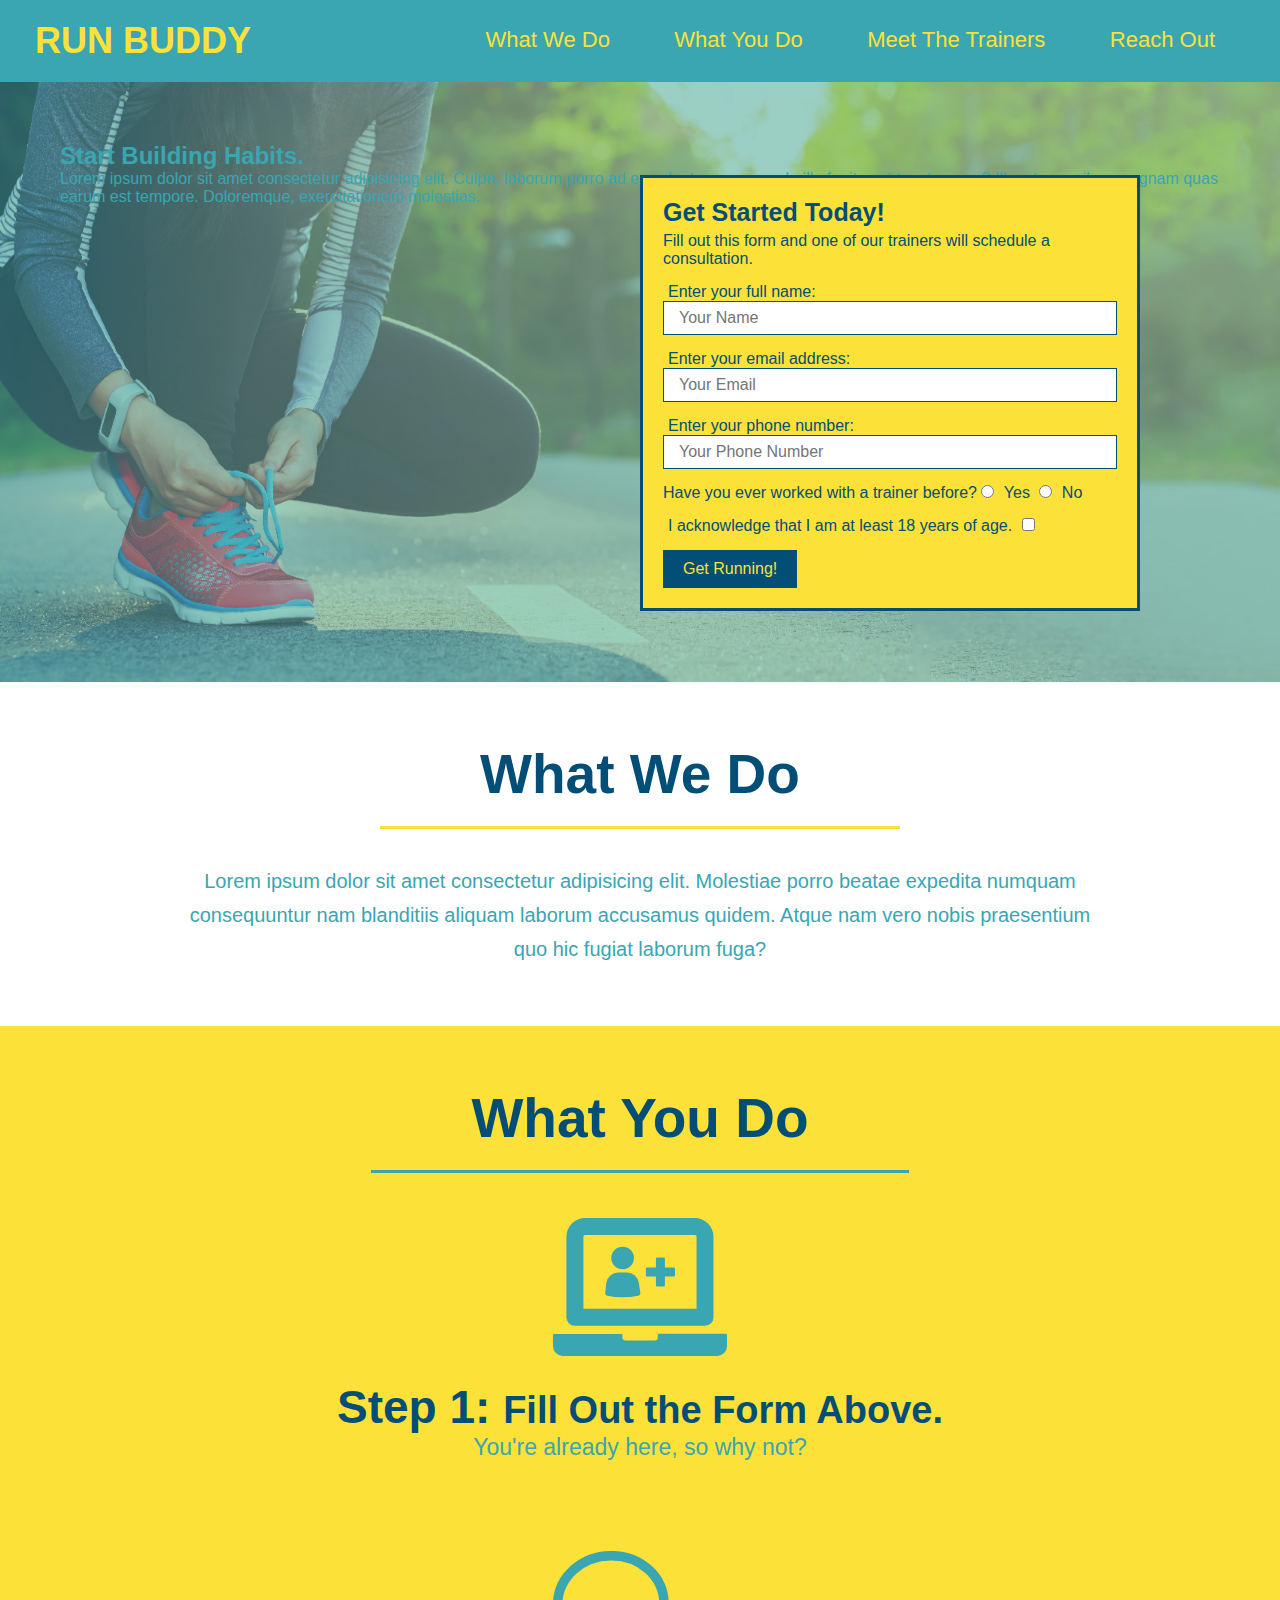
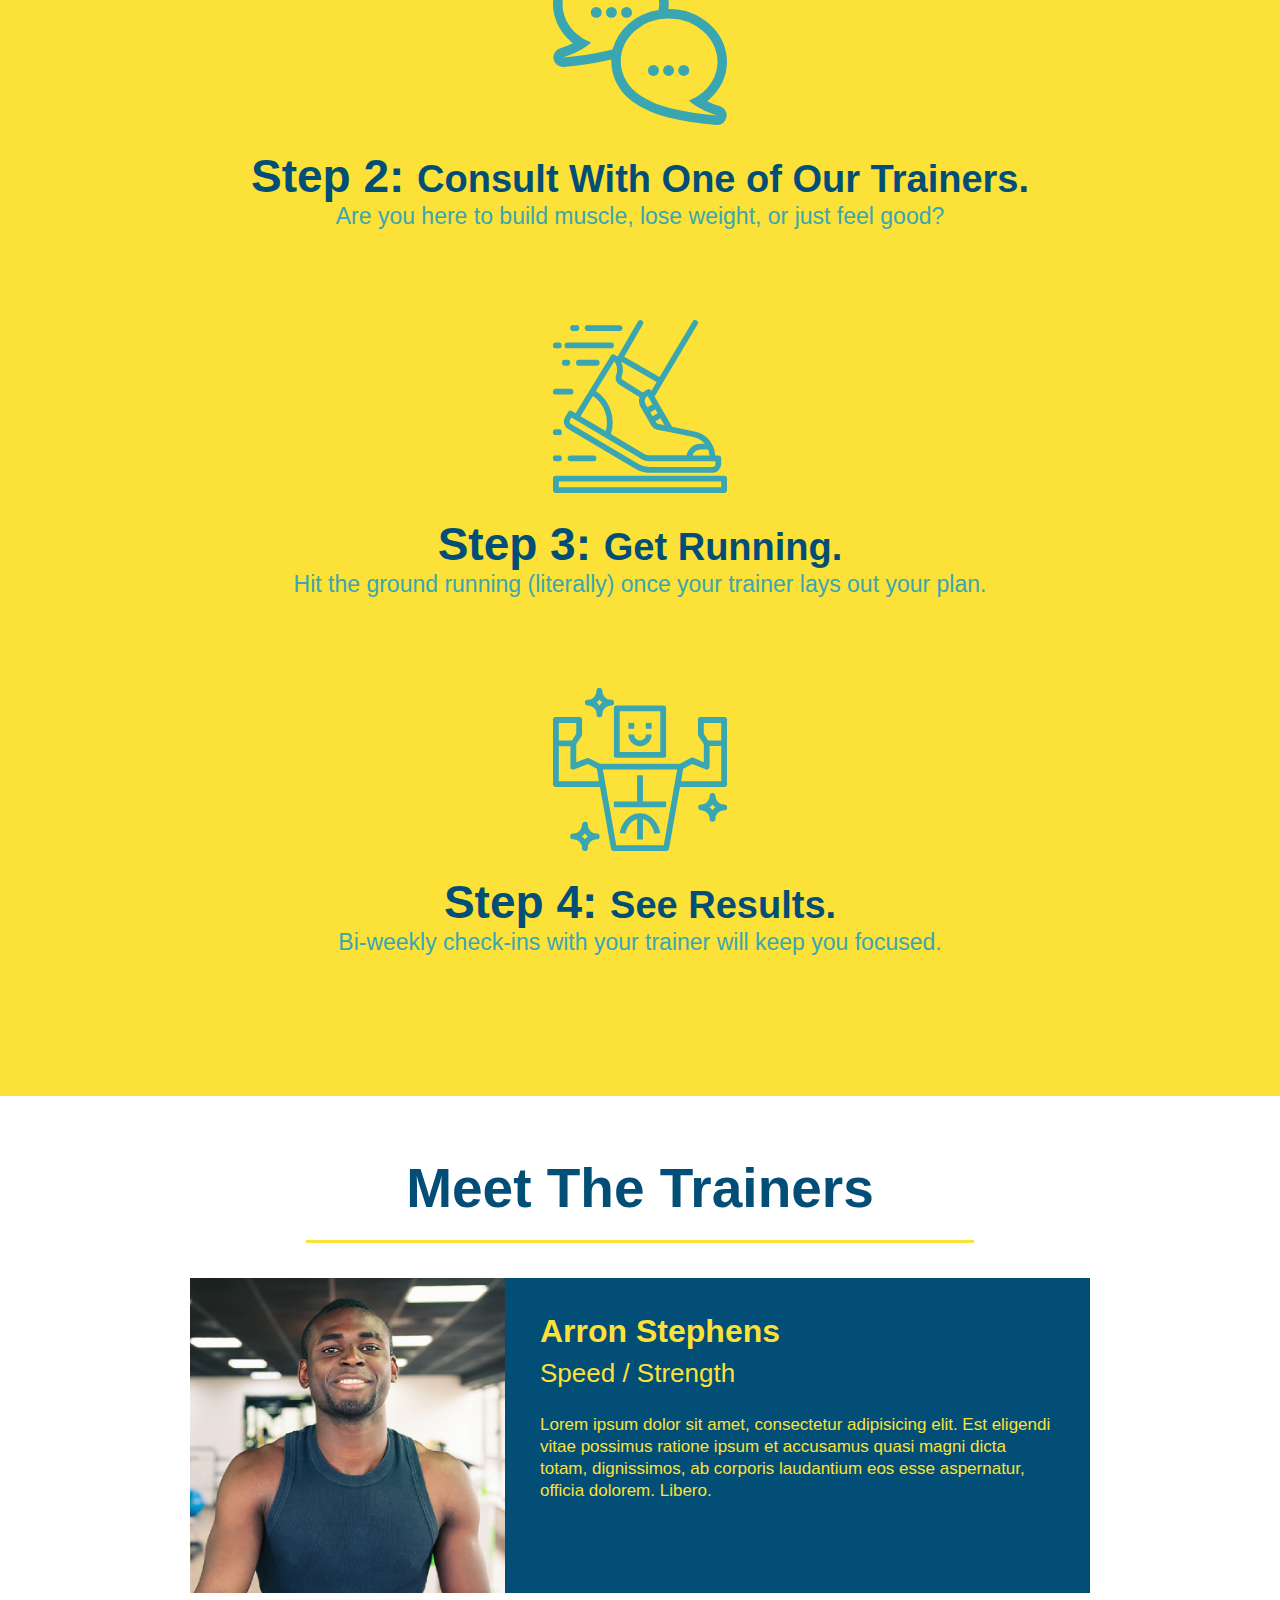
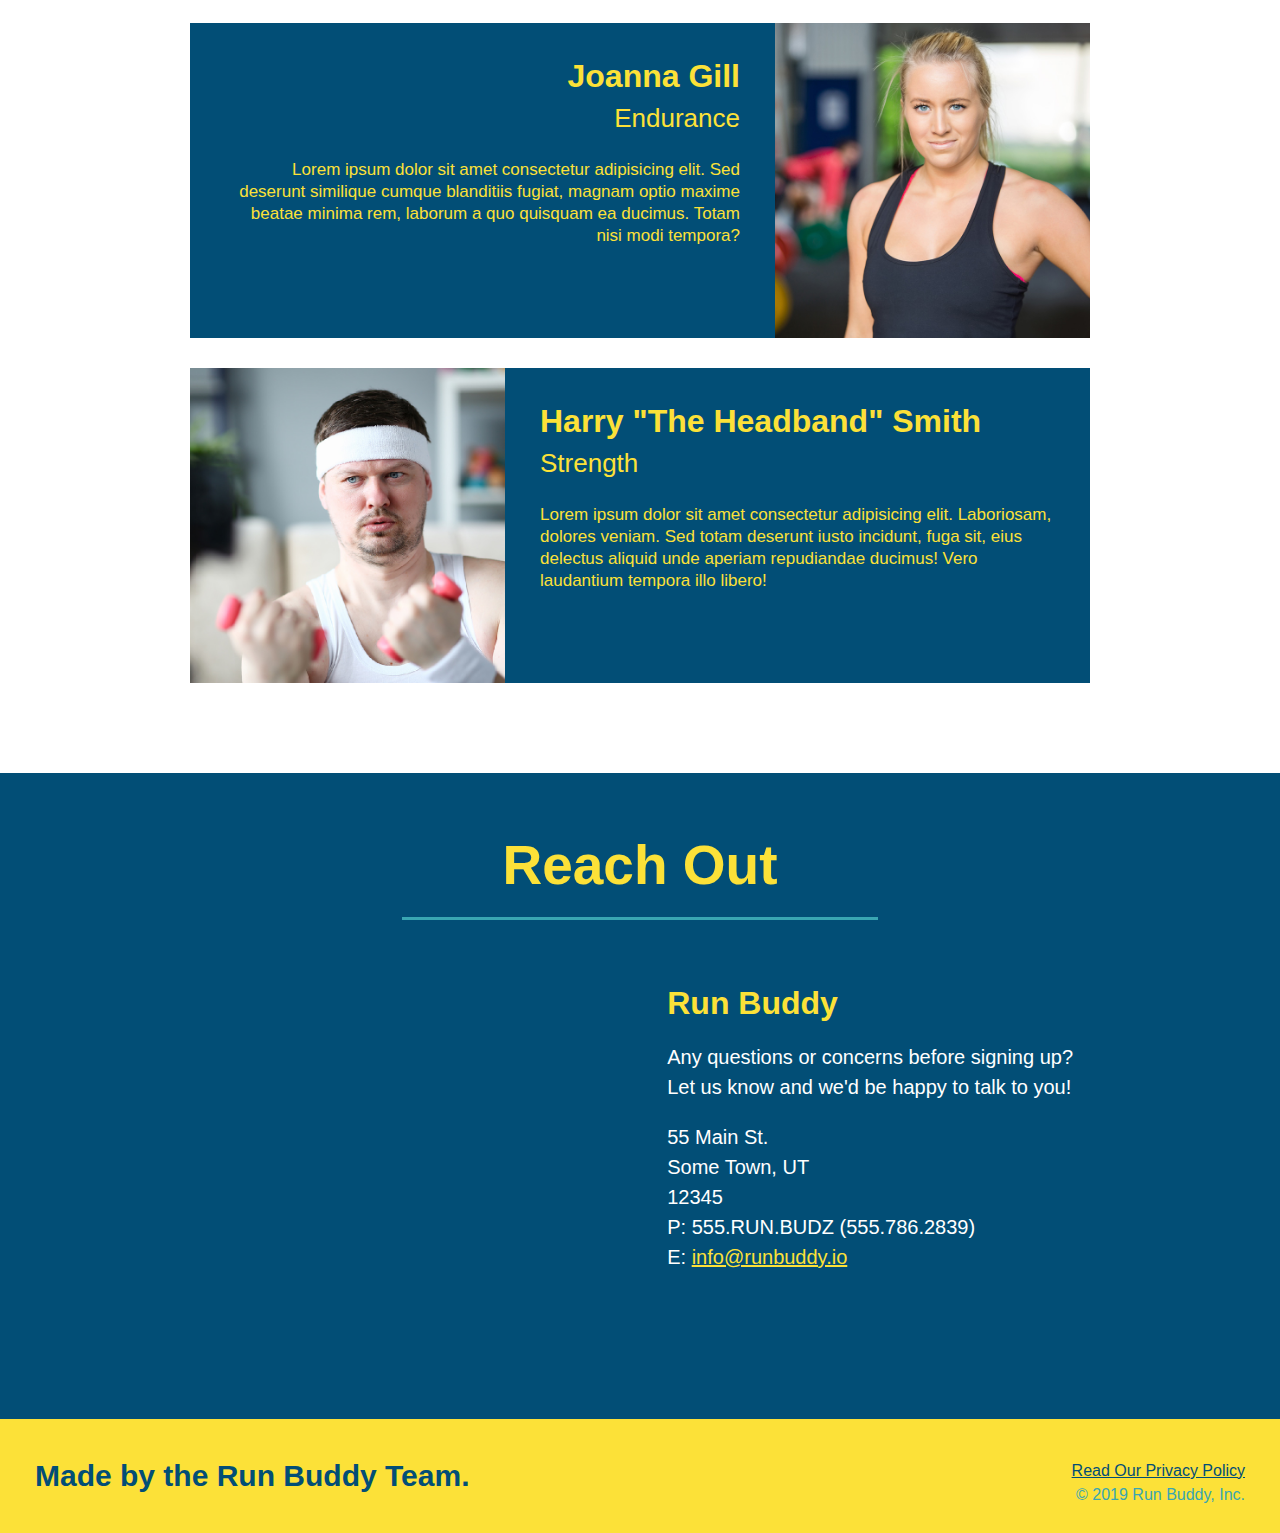
==== index.html @ afccf4e4 "add content to hero, replace image" ====
<!DOCTYPE HTML>
<html lang="en">
    <head>
        <link rel="stylesheet" href="./assets/css/style.css" />
        <meta charset="UTF-8" />
        <title>Run Buddy</title>
    </head>
    <body>
        <!-- navigation -->
        <header>
            <h1>
                <a href="./index.html">RUN BUDDY</a>
            </h1>
            <nav>
                <!-- unordered list element -->
                <ul>
                    <!-- list item element -->
                    <li>
                        <!-- anchor element -->
                        <a href="#what-we-do">What We Do</a>
                    </li>
                    <li>
                        <a href="#what-you-do">What You Do</a>
                    </li>
                    <li>
                        <a href="#meet-the-trainers">Meet The Trainers</a>
                    </li>
                    <li>
                        <a href="#reach-out">Reach Out</a>
                    </li>
                </ul>
            </nav>
        </header>
       
        <!-- hero/jumbotron -->
        <section class="hero">
            <div class="hero-cta">
                <h2>Start Building Habits.</h2>
                <p>
                    Lorem ipsum dolor sit amet consectetur adipisicing elit. Culpa, laborum porro ad ex voluptas assumenda illo fugit sunt tenetur eum? Illum temporibus magnam quas earum est tempore. Doloremque, exercitationem molestias.
                </p>
            </div>
            <div class="hero-form">
                <h3>Get Started Today!</h3>
                <p>Fill out this form and one of our trainers will schedule a consultation.</p>
                <!-- form element -->
                <form>
                    <label for="name">Enter your full name:</label>
                    <input type="text" placeholder="Your Name" name="name" id="name" class="form-input" />
                    <label for="email">Enter your email address:</label>
                    <input type="email" placeholder="Your Email" name="email" id="email" class="form-input" />
                    <label for="phone number">Enter your phone number:</label>
                    <input type="tel" placeholder="Your Phone Number" name="phone number" id="phone number" class="form-input" />
                    <p>
                        Have you ever worked with a trainer before?
                        <input type="radio" name="trainer confirm" id="trainer-yes" />
                        <label for="trainer-yes">Yes</label>
                        <input type="radio" name="trainer confirm" id="trainer-no" />
                        <label for="trainer-no">No</label>
                    </p>
                    <p>
                        <label for="age">I acknowledge that I am at least 18 years of age.</label>
                        <input type="checkbox" name="age" id="age" />
                    </p>
                    <button type="submit">
                        Get Running!
                    </button>
                </form>
            </div>
        </section>
        <!-- end hero -->

        <!-- "what we do" section -->
        <section id="what-we-do" class="intro">
            <h2 class="section-title primary-border">What We Do</h2>
            <p>
                Lorem ipsum dolor sit amet consectetur adipisicing elit. Molestiae porro beatae expedita numquam consequuntur nam blanditiis aliquam laborum accusamus quidem. Atque nam vero nobis praesentium quo hic fugiat laborum fuga?
            </p>
        </section>

        <!-- "what you do" section -->
        <section id="what-you-do" class="steps">
            <h2 class="section-title secondary-border">What You Do</h2>

            <div>
                <img src="./assets/images/step-1.svg" alt="" />
                <h3>Step 1: <span>Fill Out the Form Above.</span></h3>
                <p>You're already here, so why not?</p>
            </div>

            <div>
                <img src="./assets/images/step-2.svg" alt="" />
                <h3>Step 2: <span>Consult With One of Our Trainers.</span></h3>
                <p>Are you here to build muscle, lose weight, or just feel good?</p>
            </div>

            <div>
                <img src="./assets/images/step-3.svg" alt="" />
                <h3>Step 3: <span>Get Running.</span></h3>
                <p>Hit the ground running (literally) once your trainer lays out your plan.</p>
            </div>

            <div>
                <img src="./assets/images/step-4.svg" alt="" />
                <h3>Step 4: <span>See Results.</span></h3>
                <p>Bi-weekly check-ins with your trainer will keep you focused.</p>
            </div>
        </section>

        <!-- "meet the trainers" section-->
        <section id="meet-the-trainers" class="trainers">
            <h2 class="section-title primary-border">Meet The Trainers</h2>
            <article class="trainer">
                <img src="./assets/images/trainer-1.jpg" alt="Arron Stephens in his work out clothes, ready to pump iron." />
                <div class="trainer-bio text-left">
                    <h3>Arron Stephens</h3>
                    <h4>Speed / Strength</h4>
                    <p>
                        Lorem ipsum dolor sit amet, consectetur adipisicing elit. Est eligendi vitae possimus ratione ipsum et accusamus quasi magni dicta totam, dignissimos, ab corporis laudantium eos esse aspernatur, officia dolorem. Libero.
                    </p>
                </div>
            </article>
            <article class="trainer">
                <div class="trainer-bio text-right">
                    <h3>Joanna Gill</h3>
                    <h4>Endurance</h4>
                    <p>
                        Lorem ipsum dolor sit amet consectetur adipisicing elit. Sed deserunt similique cumque blanditiis fugiat, magnam optio maxime beatae minima rem, laborum a quo quisquam ea ducimus. Totam nisi modi tempora?
                    </p>
                </div>
                <img src="./assets/images/trainer-2.jpg" alt="Joanna Gill cooling off after a workout." />
            </article>
            <article class="trainer">
                <img src="./assets/images/trainer-3.jpg" alt="Harry Smith wearing a headband and lifting comically small pink weights." />
                <div class="trainer-bio text-left">
                    <h3>Harry "The Headband" Smith</h3>
                    <h4>Strength</h4>
                    <p>
                        Lorem ipsum dolor sit amet consectetur adipisicing elit. Laboriosam, dolores veniam. Sed totam deserunt iusto incidunt, fuga sit, eius delectus aliquid unde aperiam repudiandae ducimus! Vero laudantium tempora illo libero!
                    </p>
                </div>
            </article>
        </section>

        <!-- "reach out" section -->
        <section id="reach-out" class="contact">
            <h2 class="section-title secondary-border blue-background">Reach Out</h2>
            <div class="contact-info">
                <iframe src="https://www.google.com/maps/embed?pb=!1m18!1m12!1m3!1d8605.516464919141!2d-112.01051466204841!3d40.30884809634115!2m3!1f0!2f0!3f0!3m2!1i1024!2i768!4f13.1!3m3!1m2!1s0x874d7b5591de6d5f%3A0x8580b5461ee45c05!2sArctic%20Circle!5e0!3m2!1sen!2sus!4v1642384593233!5m2!1sen!2sus"
                width="400" 
                height="400" 
                style="border:0;" 
                allowfullscreen="" 
                loading="lazy">
                </iframe>
                <div>
                    <h3>Run Buddy</h3>
                    <p>
                        Any questions or concerns before signing up?
                        <br />
                        Let us know and we'd be happy to talk to you!
                    </p>
                    <address>
                        55 Main St. <br/>
                        Some Town, UT <br/>
                        12345 <br />
                        P: 555.RUN.BUDZ (555.786.2839)<br/>
                        E: <a href="mailto:info@runbuddy.io">info@runbuddy.io</a>
                    </address>
                </div>
            </div>
        </section>

        <!-- footer -->
        <footer>
            <h2>Made by the Run Buddy Team.</h2>
            <div>
                <a href="./privacy-policy.html">Read Our Privacy Policy</a><br />
                &copy; 2019 Run Buddy, Inc.
            </div>
        </footer>
    </body>
</html>
---- assets/css/style.css ----
* {
    margin: 0;
    padding: 0;
    box-sizing: border-box;
}

body {
    color: #39a6b2;
    font-family: Helvetica, Arial, sans-serif;
}

/* header style */
header {
    padding: 20px 35px;
    background-color: #39a6b2;
}

header h1 {
    font-weight: bold;
    font-size: 36px;
    color: #fce138;
    margin: 0;
    display: inline;
}

header a {
    text-decoration: none;
    color: #fce138;
}

header nav {
    float: right;
    margin: 7px 0;
}

header nav ul li {
    display: inline;
}

header nav ul li a {
    margin: 0 30px;
    font-weight: lighter;
    font-size: 22px;
}

footer {
    background-color: #fce138;
    width: 100%;
    padding: 40px 35px;
}

footer h2 {
    display: inline;
    color: #024e76;
    font-size: 30px;
    margin: 0px;
}

footer div {
    float: right;
    line-height: 1.5;
    text-align: right;
}

footer a {
    color: #024e76;
}

section {
    padding: 60px;
}

/* hero style start*/
.hero {
    background-image: url("../images/hero-bg.jpg");
    height: 600px;
    background-size: cover;
    background-position: center;
}

.hero-form {
    color: #024e76;
    background-color: #fce138;
    padding: 20px;
    width: 500px;
    border: solid 3px #024e76;
    position: absolute;
    top: 175px;
    right: 140px;
}

.hero-form h3 {
    font-size: 25px;
    margin: 0;
}

.hero-form p {
    margin: 5px 0 15px 0;
}

.form-input {
    border: 1px solid #024e76;
    display: block;
    padding: 7px 15px;
    font-size: 16px;
    color: #024e76;
    width: 100%;
    margin-bottom: 15px;
}

.hero-form label {
    margin: 0 5px;
}

.hero-form button {
    color: #fce138;
    background-color: #024e76;
    border: none;
    padding: 10px 20px;
    font-size: 16px;
}
/* hero style end */

.intro {
    text-align: center;
}

.intro p {
    line-height: 1.7;
    color: #39a6b2;
    width: 80%;
    font-size: 20px;
    margin: 0 auto;
}

.steps {
    text-align: center;
    background-color: #fce138;
}

.section-title {
    font-size: 55px;
    color: #024e76;
    margin-bottom: 35px;
    padding: 0 100px 20px 100px;
    display: inline-block;
    border-bottom: 3px solid;
}

.primary-border {
    border-color: #fce138;
}

.secondary-border {
    border-color: #39a6b2;
}

.steps div {
    margin-bottom: 80px;
}

.steps img {
    width: 15%;
    margin: 10px 0;
}

.steps h3 {
    color: #024e76;
    font-size: 46px;
    margin-top: 10px;
}

.steps p {
    color: #39a6b2;
    font-size: 23px;
}

.steps span {
    font-size: 38px;
}

.trainers {
    text-align: center;
}

.trainer {
    width: 900px;
    margin: 0 auto 30px auto;
    background-color: #024e76;
    color: #fce138;
    overflow: auto;
}

.trainer img {
    width: 35%;
    float: left;
}

.trainer-bio {
    padding: 35px;
    float: left;
    width: 65%;
}

.text-left {
    text-align: left;
}

.text-right {
    text-align: right;
}

.trainer-bio h3 {
    font-size: 32px;
    margin-bottom: 8px;
}

.trainer-bio h4 {
    font-weight: lighter;
    font-size: 26px;
    margin-bottom: 25px;
}

.trainer-bio p {
    font-size: 17px;
    line-height: 1.3;
}

.contact {
    text-align: center;
    background-color: #024e76;
}

.blue-background {
    color: #fce138;
}

.contact-info iframe {
    height: 400px;
    width: 400px;
}

.contact-info div {
    width: 410px;
    display: inline-block;
    vertical-align: top;
    text-align: left;
    margin: 30px 0 0 60px;
    color: white;
}

.contact-info h3 {
    color: #fce138;
    font-size: 32px;
}

.contact-info p, .contact-info address {
    margin: 20px 0;
    line-height: 1.5;
    font-size: 20px;
    font-style: normal;
}

.contact-info a {
    color: #fce138;
}
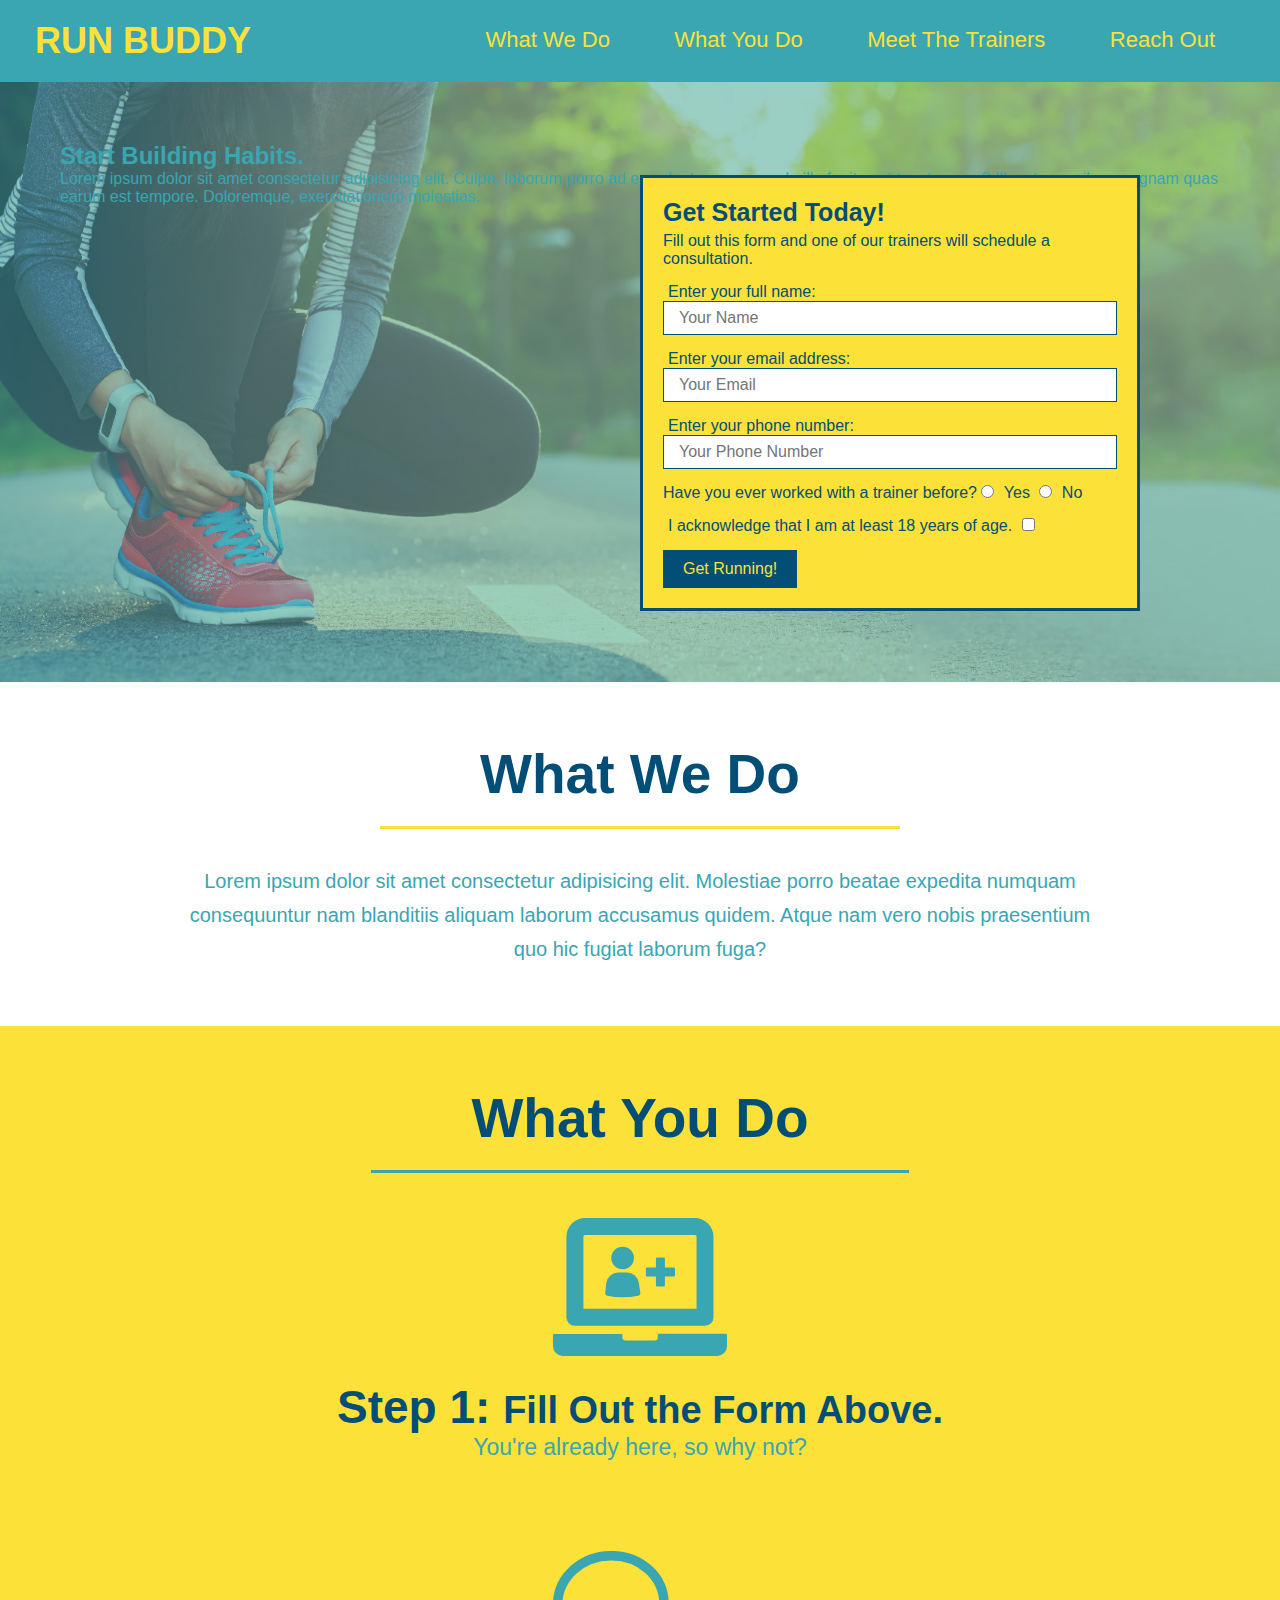
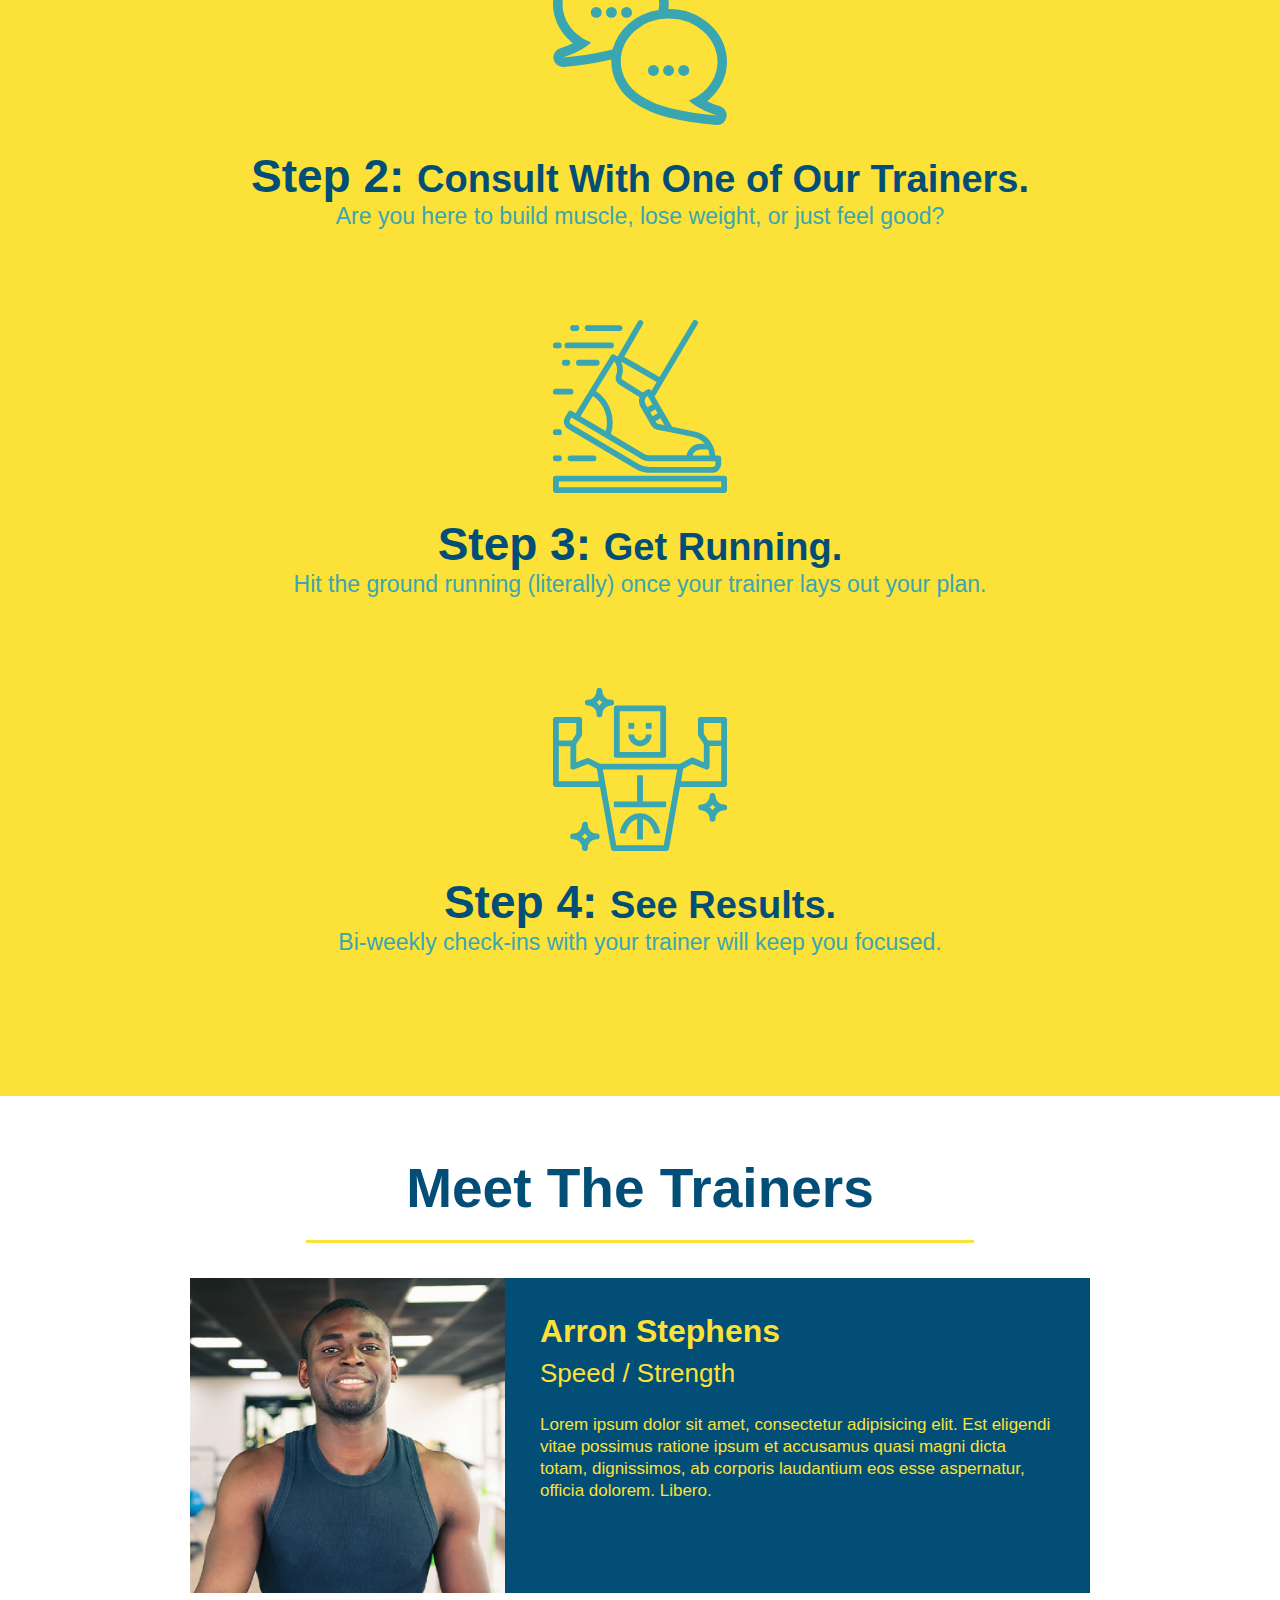
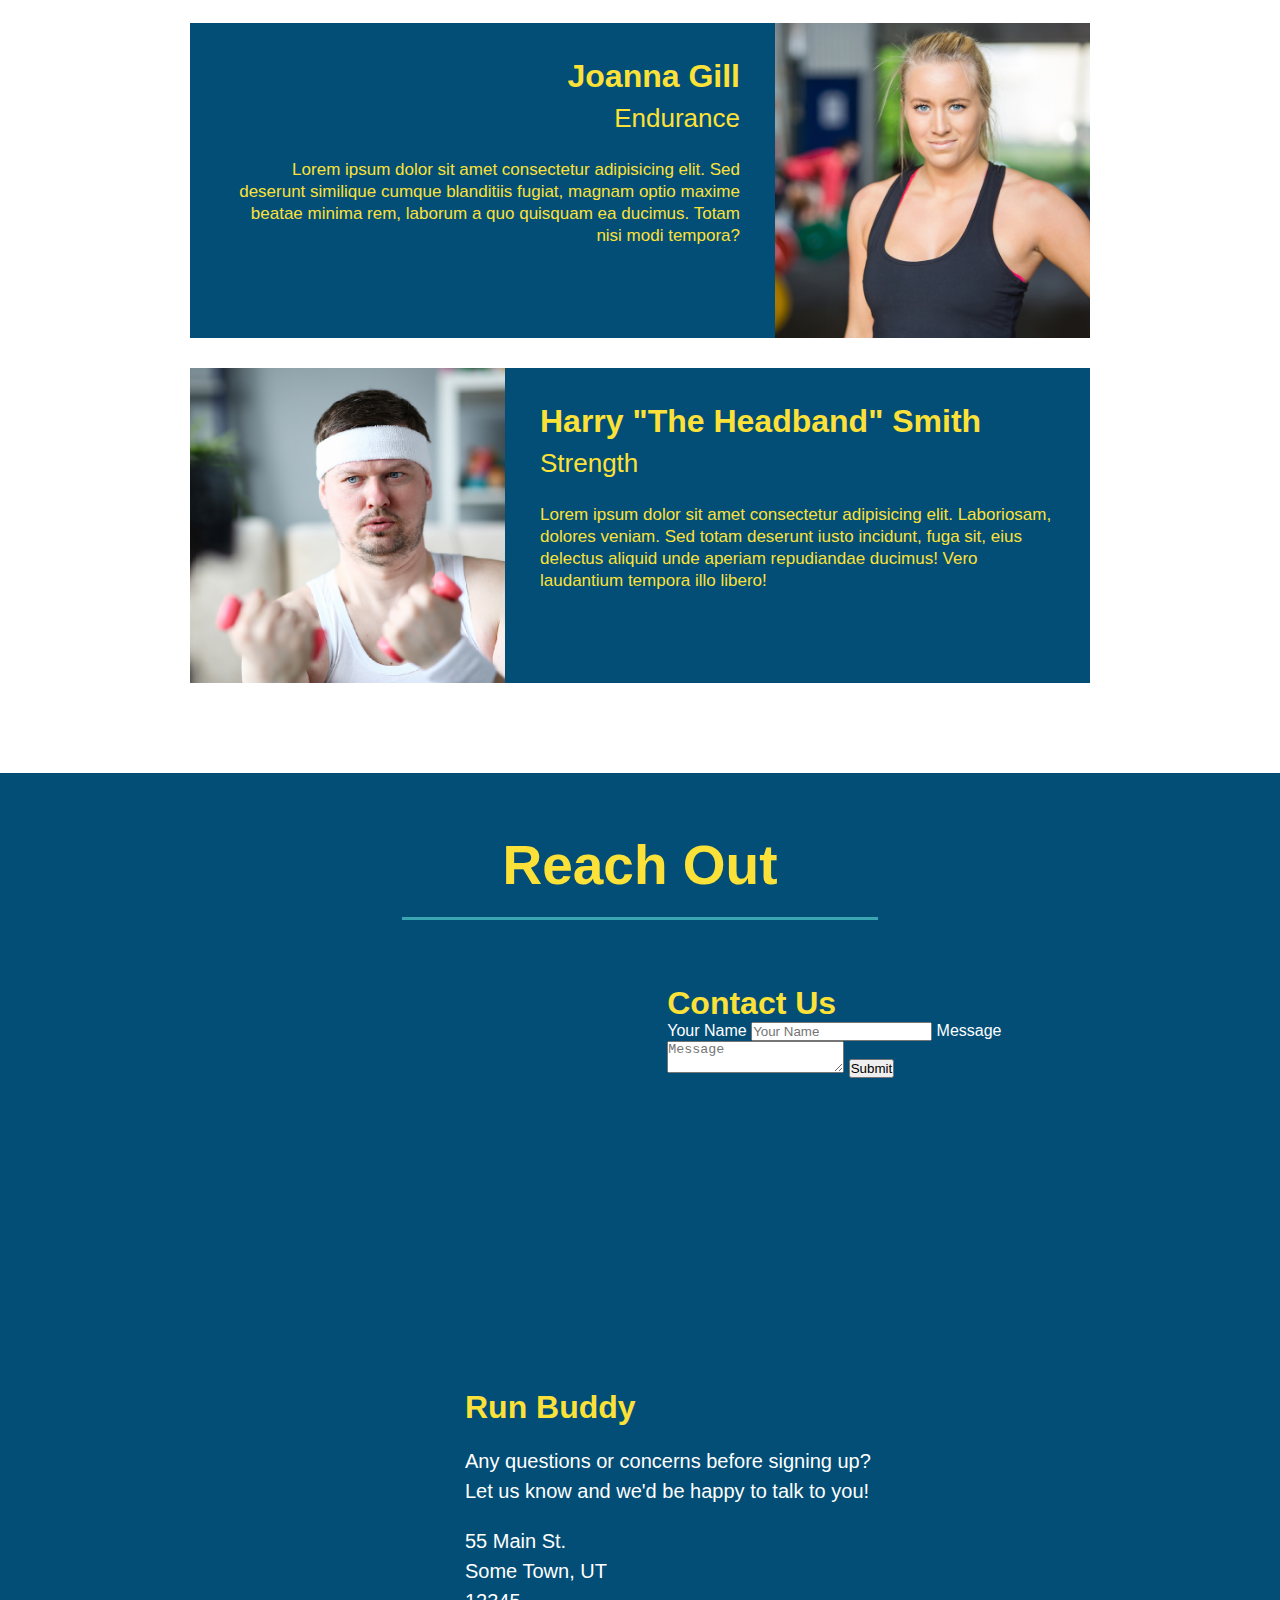
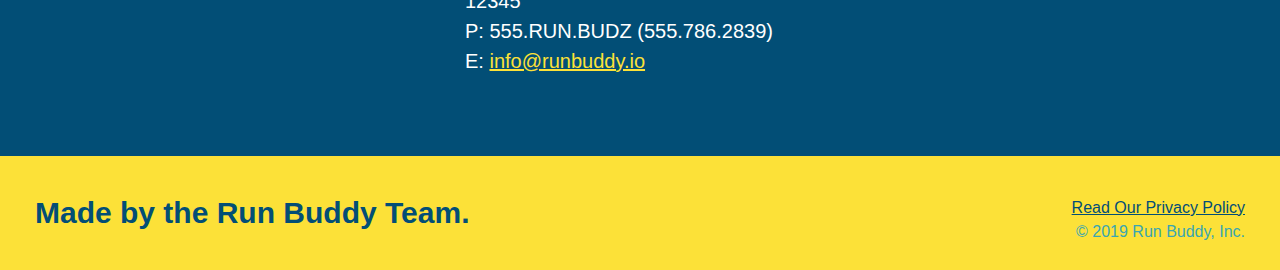
==== commit ed0e7fcb: "add contact form" ====
--- a/index.html
+++ b/index.html
@@ -153,6 +153,18 @@
                 allowfullscreen="" 
                 loading="lazy">
                 </iframe>
+                <div class="contact-form">
+                    <h3>Contact Us</h3>
+                    <form>
+                        <label for="contact-name">Your Name</label>
+                        <input type="text" id="contact-name" placeholder="Your Name" />
+    
+                        <label for="contact-message">Message</label>
+                        <textarea id="contact-message" placeholder="Message"></textarea>
+    
+                        <button type="submit">Submit</button>
+                    </form>
+                </div>
                 <div>
                     <h3>Run Buddy</h3>
                     <p>
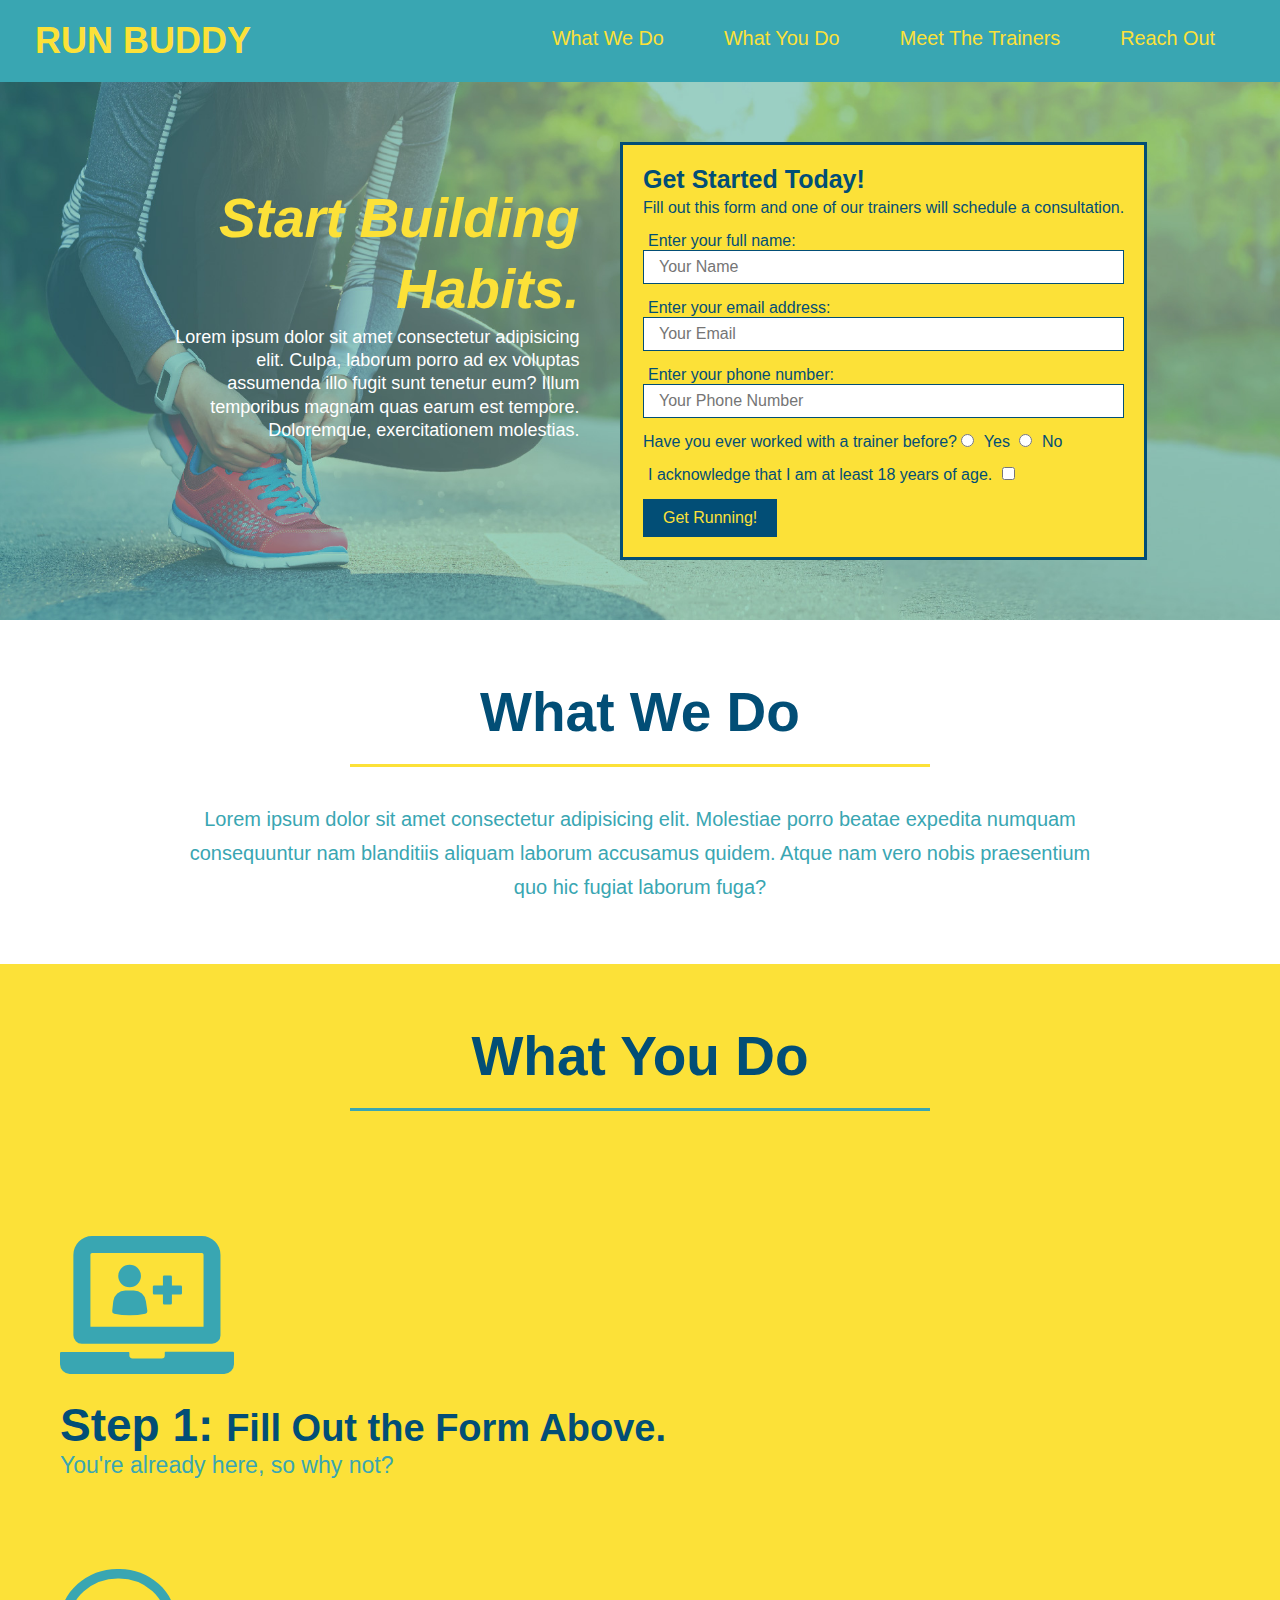
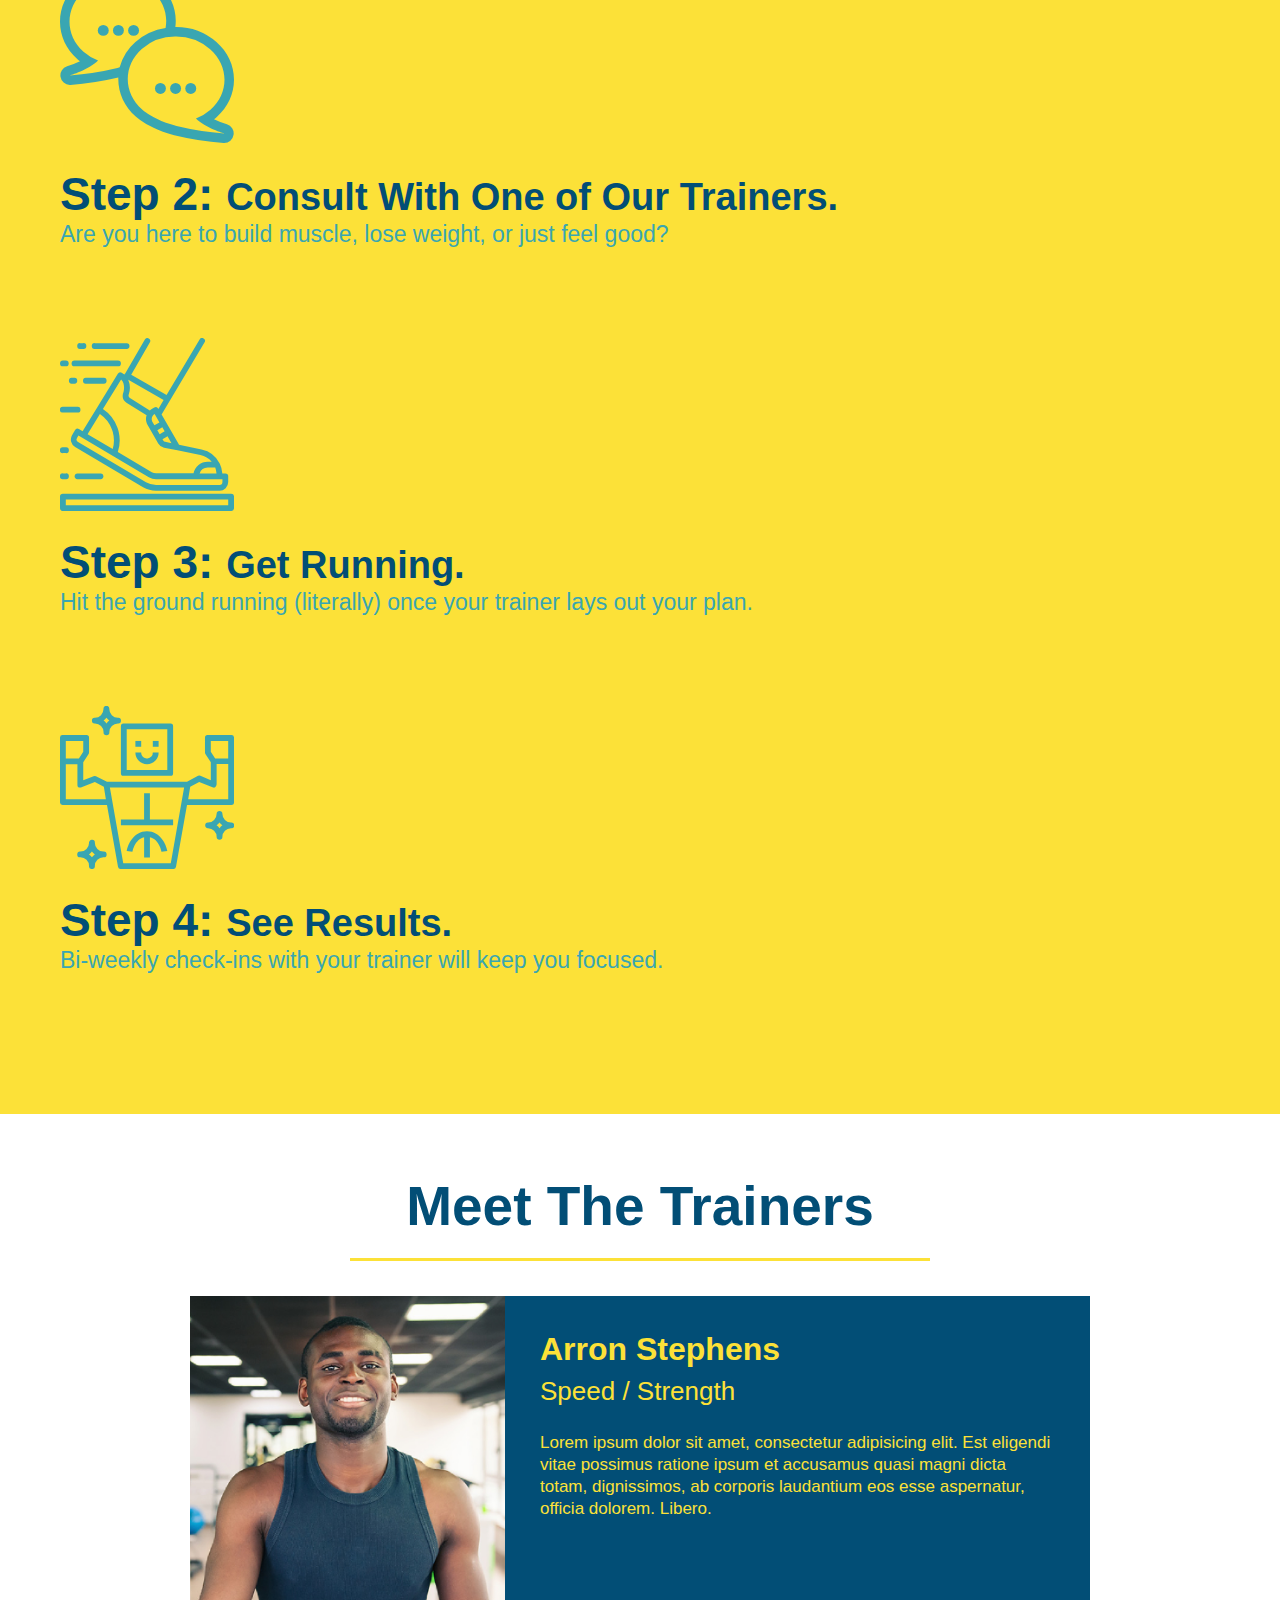
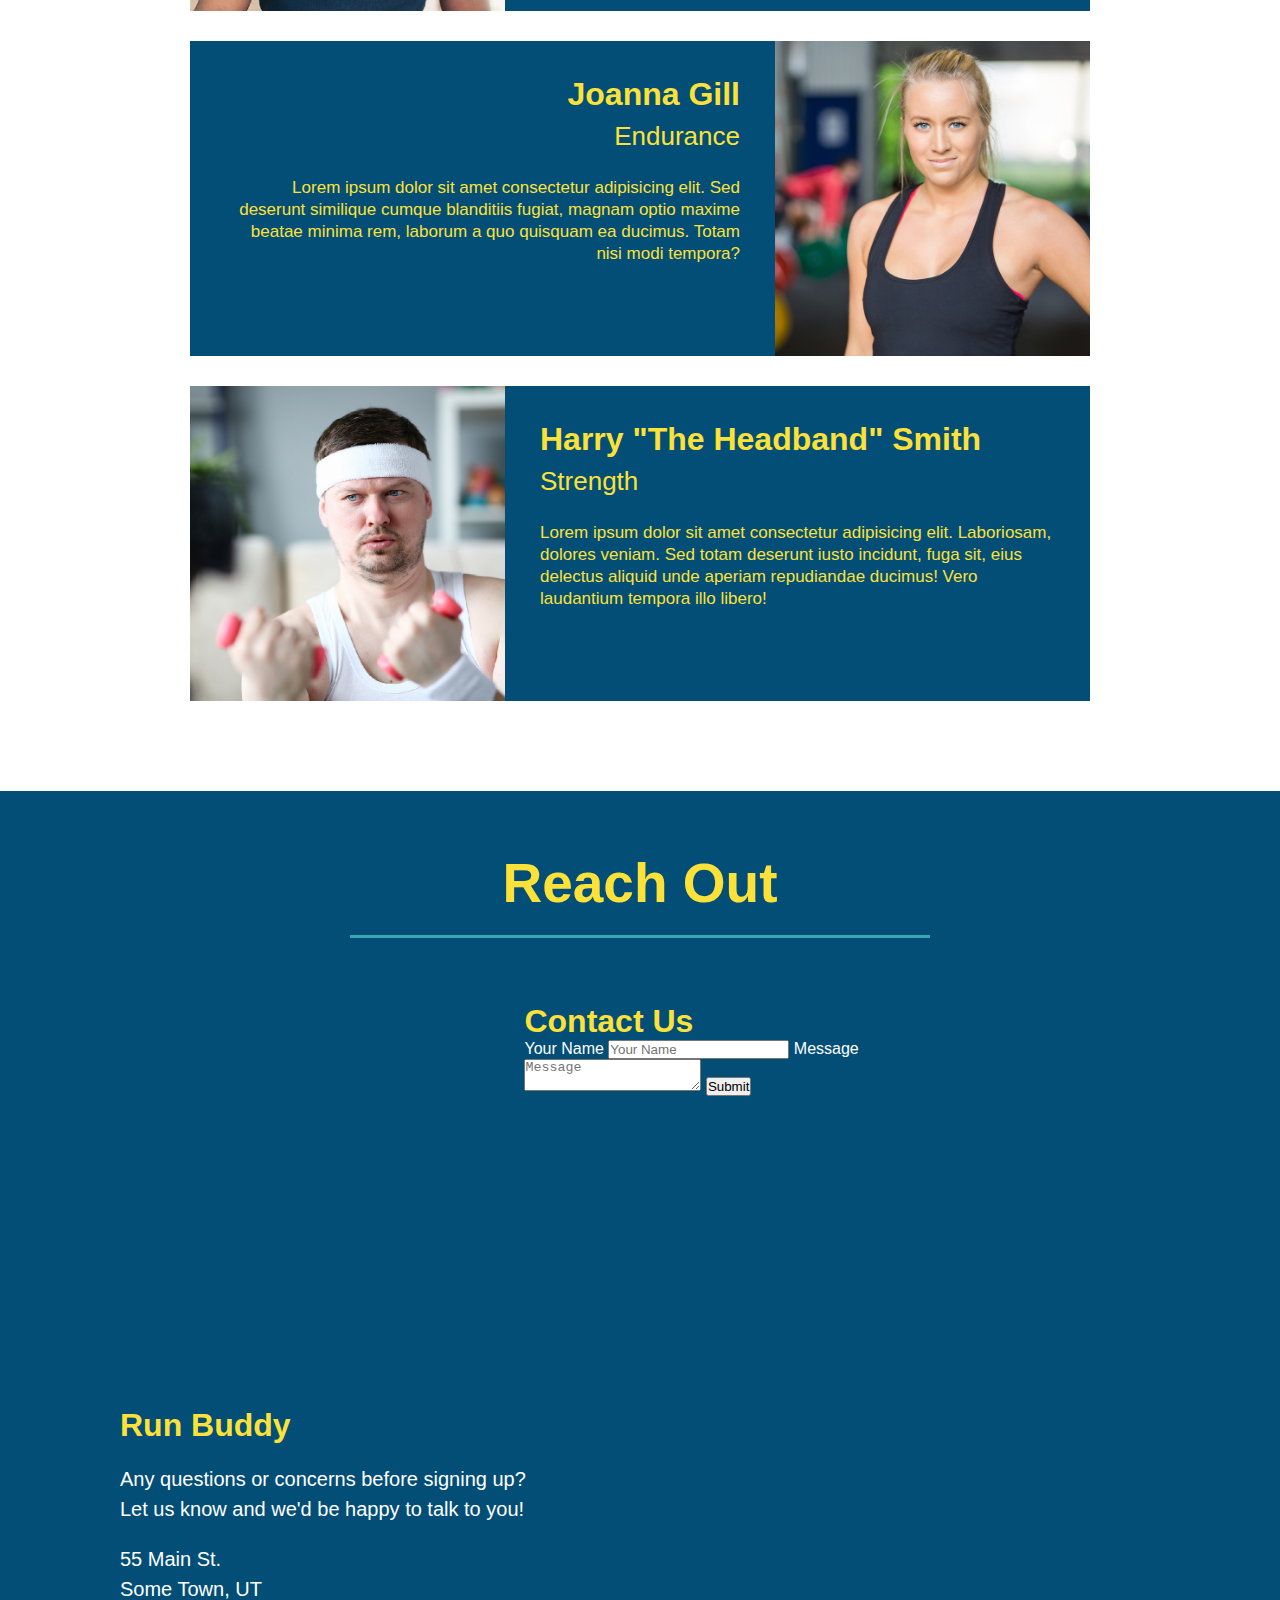
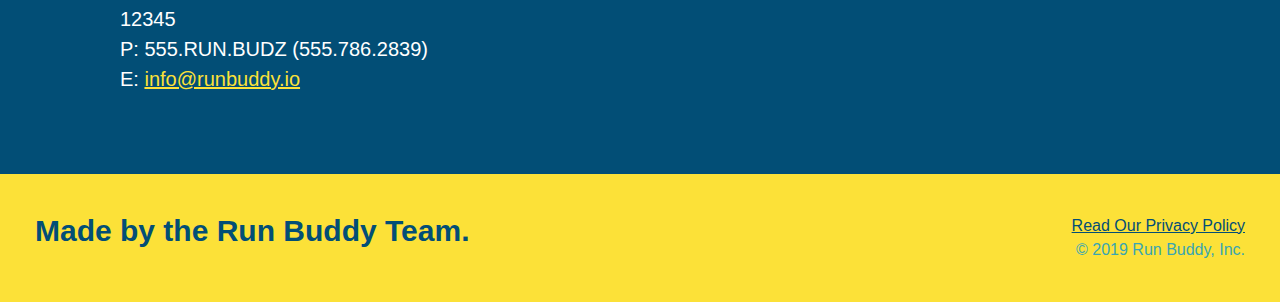
==== commit e642f0f1: "redesigned section headings using flexbox" ====
--- a/index.html
+++ b/index.html
@@ -72,16 +72,21 @@
 
         <!-- "what we do" section -->
         <section id="what-we-do" class="intro">
-            <h2 class="section-title primary-border">What We Do</h2>
-            <p>
-                Lorem ipsum dolor sit amet consectetur adipisicing elit. Molestiae porro beatae expedita numquam consequuntur nam blanditiis aliquam laborum accusamus quidem. Atque nam vero nobis praesentium quo hic fugiat laborum fuga?
-            </p>
+            <div class="flex-row">
+                <h2 class="section-title primary-border">What We Do</h2>
+            </div>
+            <div class="flex-row">
+                <p>
+                    Lorem ipsum dolor sit amet consectetur adipisicing elit. Molestiae porro beatae expedita numquam consequuntur nam blanditiis aliquam laborum accusamus quidem. Atque nam vero nobis praesentium quo hic fugiat laborum fuga?
+                </p>
+            </div>
         </section>
 
         <!-- "what you do" section -->
         <section id="what-you-do" class="steps">
-            <h2 class="section-title secondary-border">What You Do</h2>
-
+            <div class="flex-row">
+                <h2 class="section-title secondary-border">What You Do</h2>
+            </div>
             <div>
                 <img src="./assets/images/step-1.svg" alt="" />
                 <h3>Step 1: <span>Fill Out the Form Above.</span></h3>
@@ -109,7 +114,9 @@
 
         <!-- "meet the trainers" section-->
         <section id="meet-the-trainers" class="trainers">
-            <h2 class="section-title primary-border">Meet The Trainers</h2>
+            <div class="flex-row">
+                <h2 class="section-title primary-border">Meet The Trainers</h2>
+            </div>
             <article class="trainer">
                 <img src="./assets/images/trainer-1.jpg" alt="Arron Stephens in his work out clothes, ready to pump iron." />
                 <div class="trainer-bio text-left">
@@ -144,7 +151,9 @@
 
         <!-- "reach out" section -->
         <section id="reach-out" class="contact">
-            <h2 class="section-title secondary-border blue-background">Reach Out</h2>
+            <div class="flex-row">
+                <h2 class="section-title secondary-border blue-background">Reach Out</h2>
+            </div>
             <div class="contact-info">
                 <iframe src="https://www.google.com/maps/embed?pb=!1m18!1m12!1m3!1d8605.516464919141!2d-112.01051466204841!3d40.30884809634115!2m3!1f0!2f0!3f0!3m2!1i1024!2i768!4f13.1!3m3!1m2!1s0x874d7b5591de6d5f%3A0x8580b5461ee45c05!2sArctic%20Circle!5e0!3m2!1sen!2sus!4v1642384593233!5m2!1sen!2sus"
                 width="400" 
--- a/assets/css/style.css
+++ b/assets/css/style.css
@@ -13,6 +13,9 @@
 header {
     padding: 20px 35px;
     background-color: #39a6b2;
+    display: flex;
+    justify-content: space-between;
+    flex-wrap: wrap;
 }
 
 header h1 {
@@ -20,7 +23,6 @@
     font-size: 36px;
     color: #fce138;
     margin: 0;
-    display: inline;
 }
 
 header a {
@@ -29,35 +31,39 @@
 }
 
 header nav {
-    float: right;
     margin: 7px 0;
 }
 
-header nav ul li {
-    display: inline;
+header nav ul {
+    display: flex;
+    flex-wrap: wrap;
+    justify-content: space-between;
+    align-items: center;
+    list-style: none;
 }
 
 header nav ul li a {
     margin: 0 30px;
     font-weight: lighter;
-    font-size: 22px;
+    font-size: 1.55vw;
 }
 
 footer {
     background-color: #fce138;
     width: 100%;
     padding: 40px 35px;
+    display: flex;
+    justify-content: space-between;
+    flex-wrap: wrap;
 }
 
 footer h2 {
-    display: inline;
     color: #024e76;
     font-size: 30px;
     margin: 0px;
 }
 
 footer div {
-    float: right;
     line-height: 1.5;
     text-align: right;
 }
@@ -73,20 +79,33 @@
 /* hero style start*/
 .hero {
     background-image: url("../images/hero-bg.jpg");
-    height: 600px;
     background-size: cover;
     background-position: center;
+    display: flex;
+    justify-content: center;
+    flex-wrap: wrap;
+}
+
+.hero-cta {
+    width: 35%;
+    text-align: right;
+    margin: 3.5%;
+    color: #fff;
+    font-size: 18px;
+    line-height: 1.3;
+}
+
+.hero-cta h2 {
+    font-style: italic;
+    font-size: 55px;
+    color: #fce138;
 }
 
 .hero-form {
     color: #024e76;
     background-color: #fce138;
     padding: 20px;
-    width: 500px;
     border: solid 3px #024e76;
-    position: absolute;
-    top: 175px;
-    right: 140px;
 }
 
 .hero-form h3 {
@@ -120,10 +139,6 @@
     font-size: 16px;
 }
 /* hero style end */
-
-.intro {
-    text-align: center;
-}
 
 .intro p {
     line-height: 1.7;
@@ -131,20 +146,21 @@
     width: 80%;
     font-size: 20px;
     margin: 0 auto;
+    text-align: center;
 }
 
 .steps {
-    text-align: center;
     background-color: #fce138;
 }
 
 .section-title {
     font-size: 55px;
     color: #024e76;
-    margin-bottom: 35px;
-    padding: 0 100px 20px 100px;
-    display: inline-block;
     border-bottom: 3px solid;
+    padding-bottom: 20px;
+    text-align: center;
+    margin: 0 auto 35px auto;
+    width: 50%;
 }
 
 .primary-border {
@@ -177,10 +193,6 @@
 
 .steps span {
     font-size: 38px;
-}
-
-.trainers {
-    text-align: center;
 }
 
 .trainer {
@@ -210,6 +222,10 @@
     text-align: right;
 }
 
+.flex-row {
+    display: flex;
+}
+
 .trainer-bio h3 {
     font-size: 32px;
     margin-bottom: 8px;
@@ -227,7 +243,6 @@
 }
 
 .contact {
-    text-align: center;
     background-color: #024e76;
 }
 
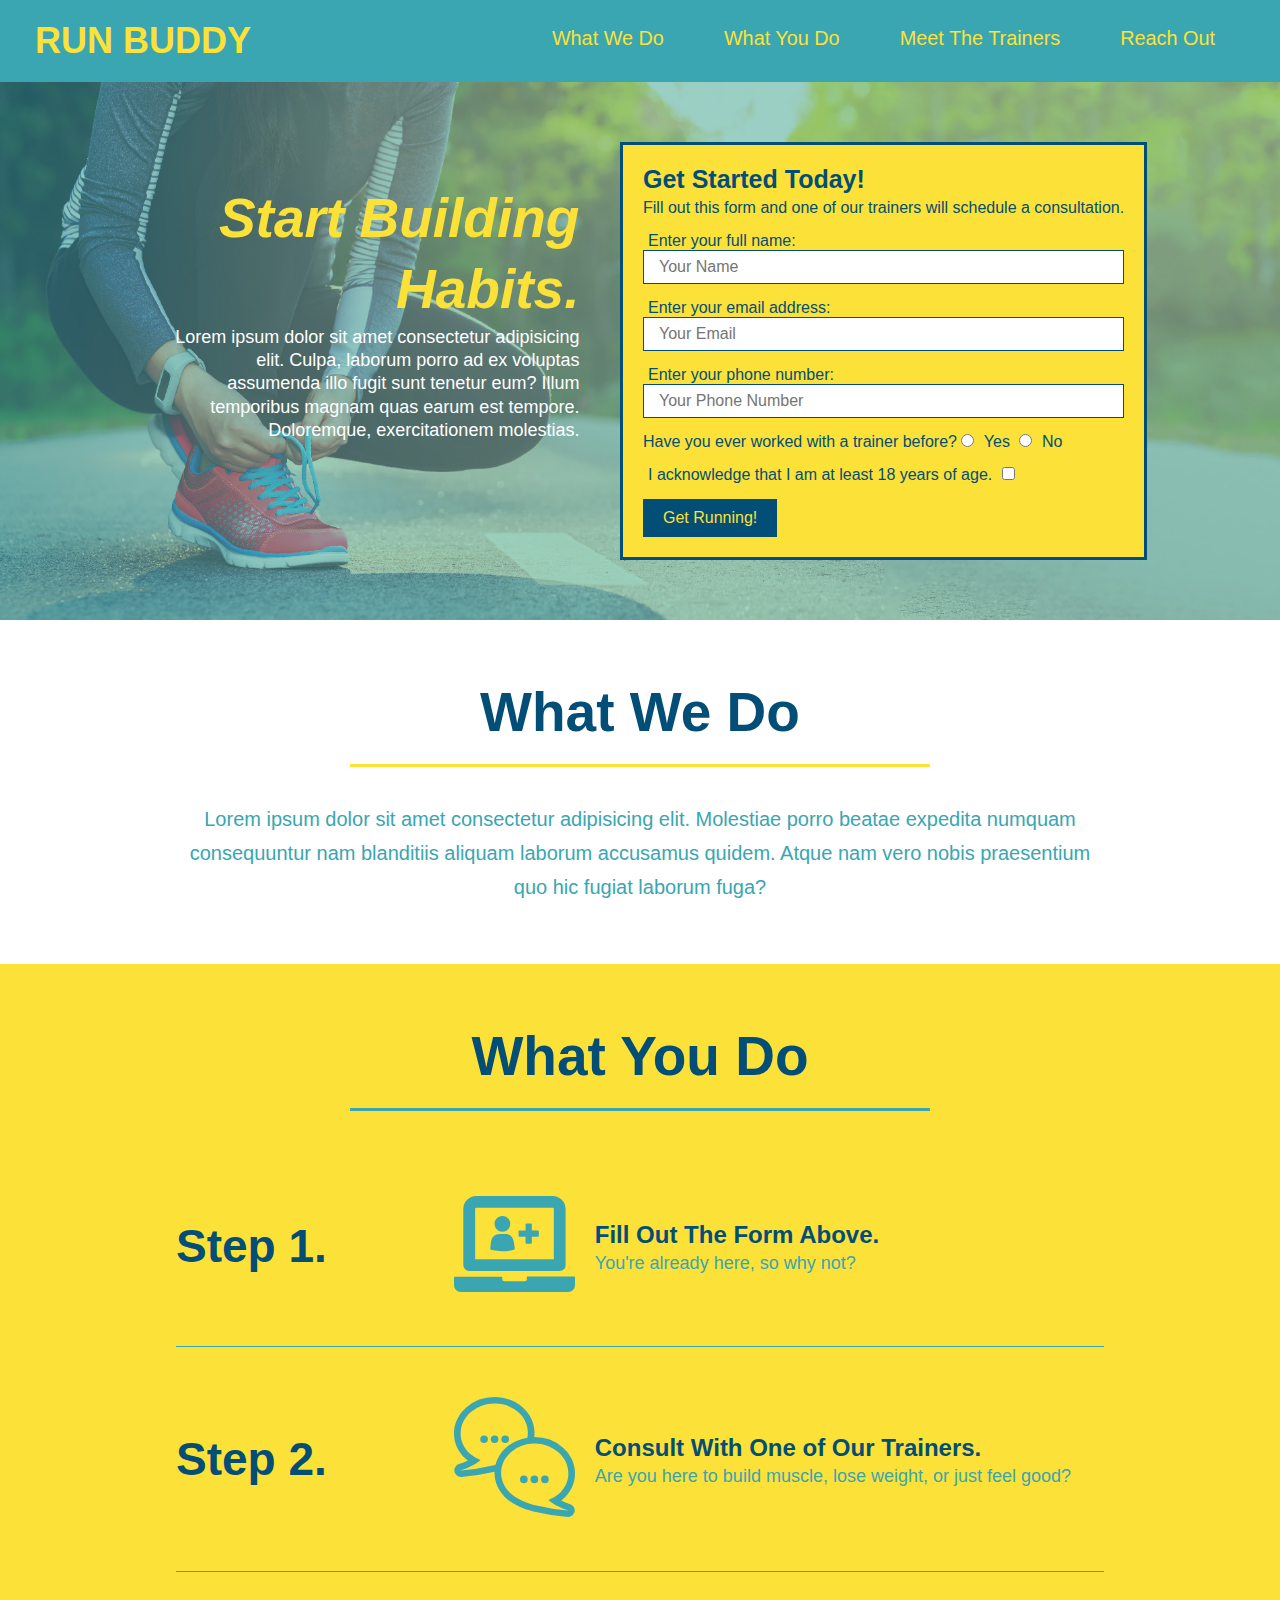
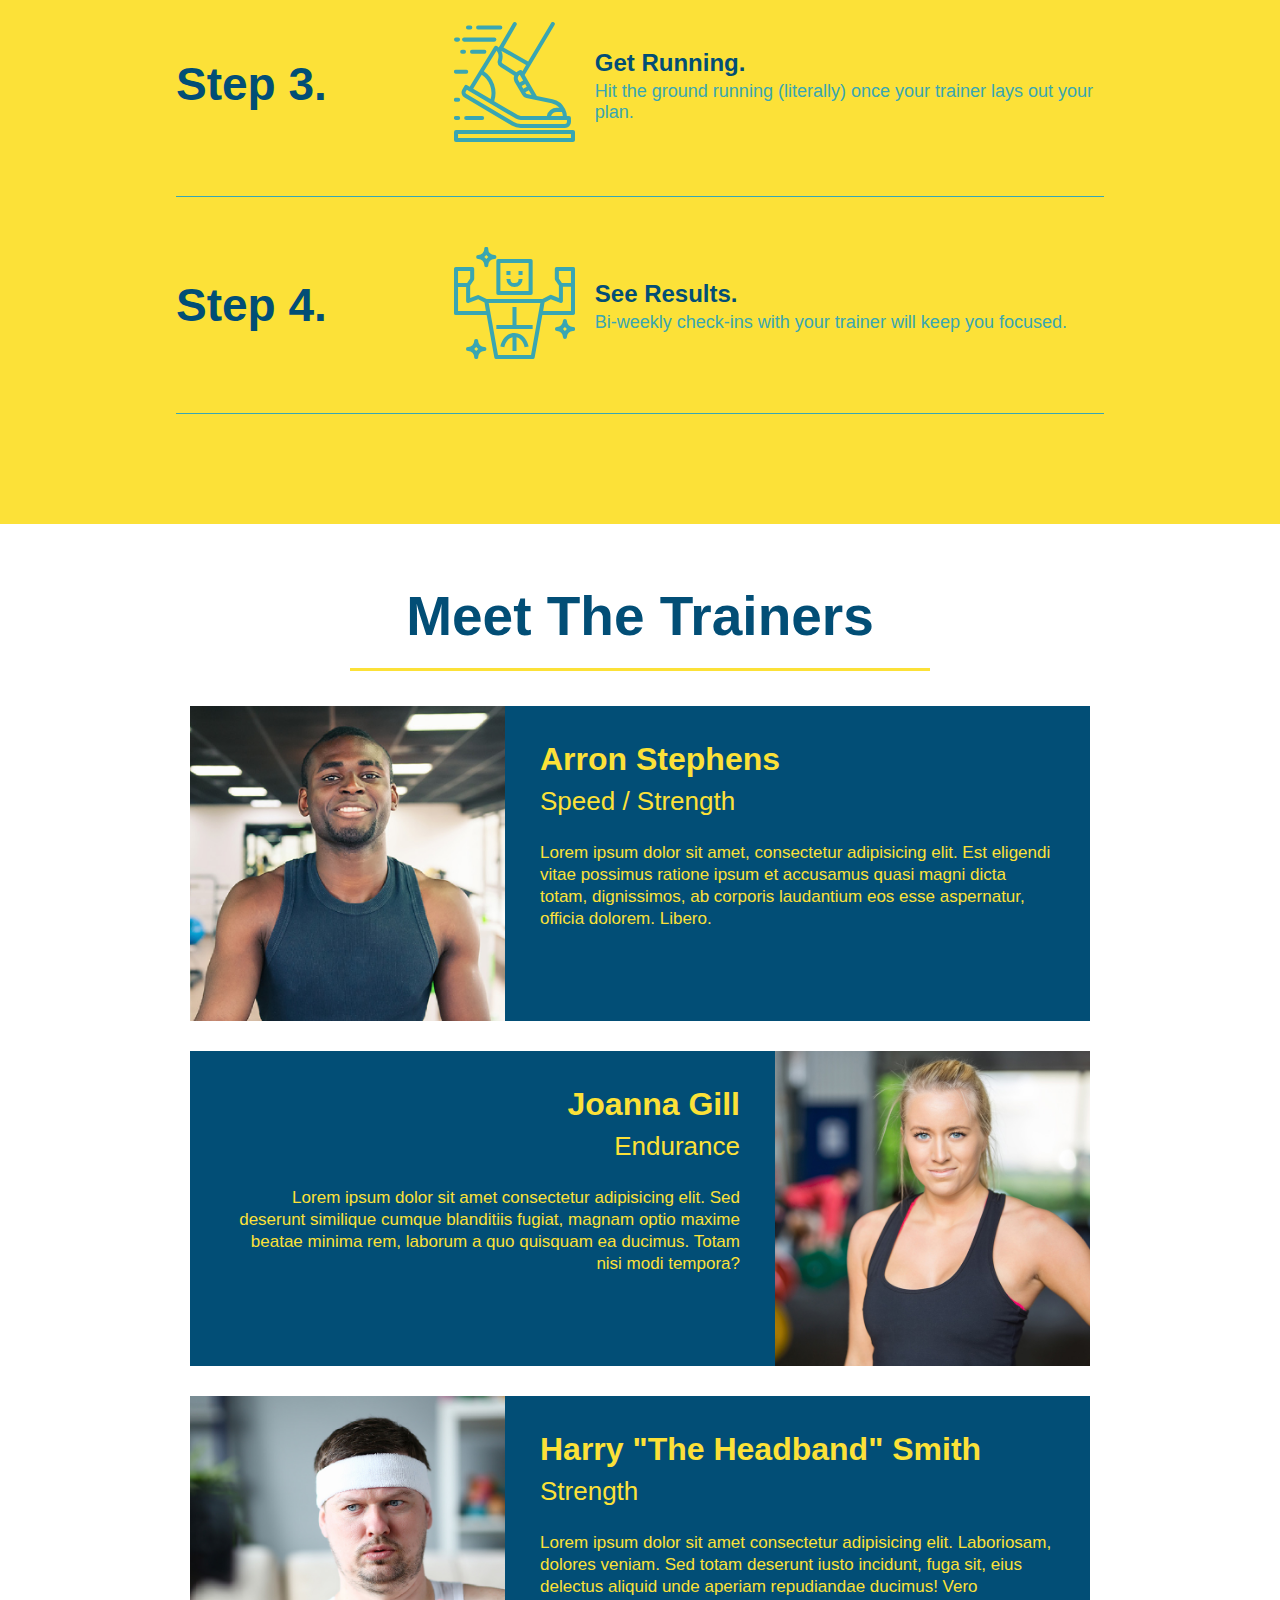
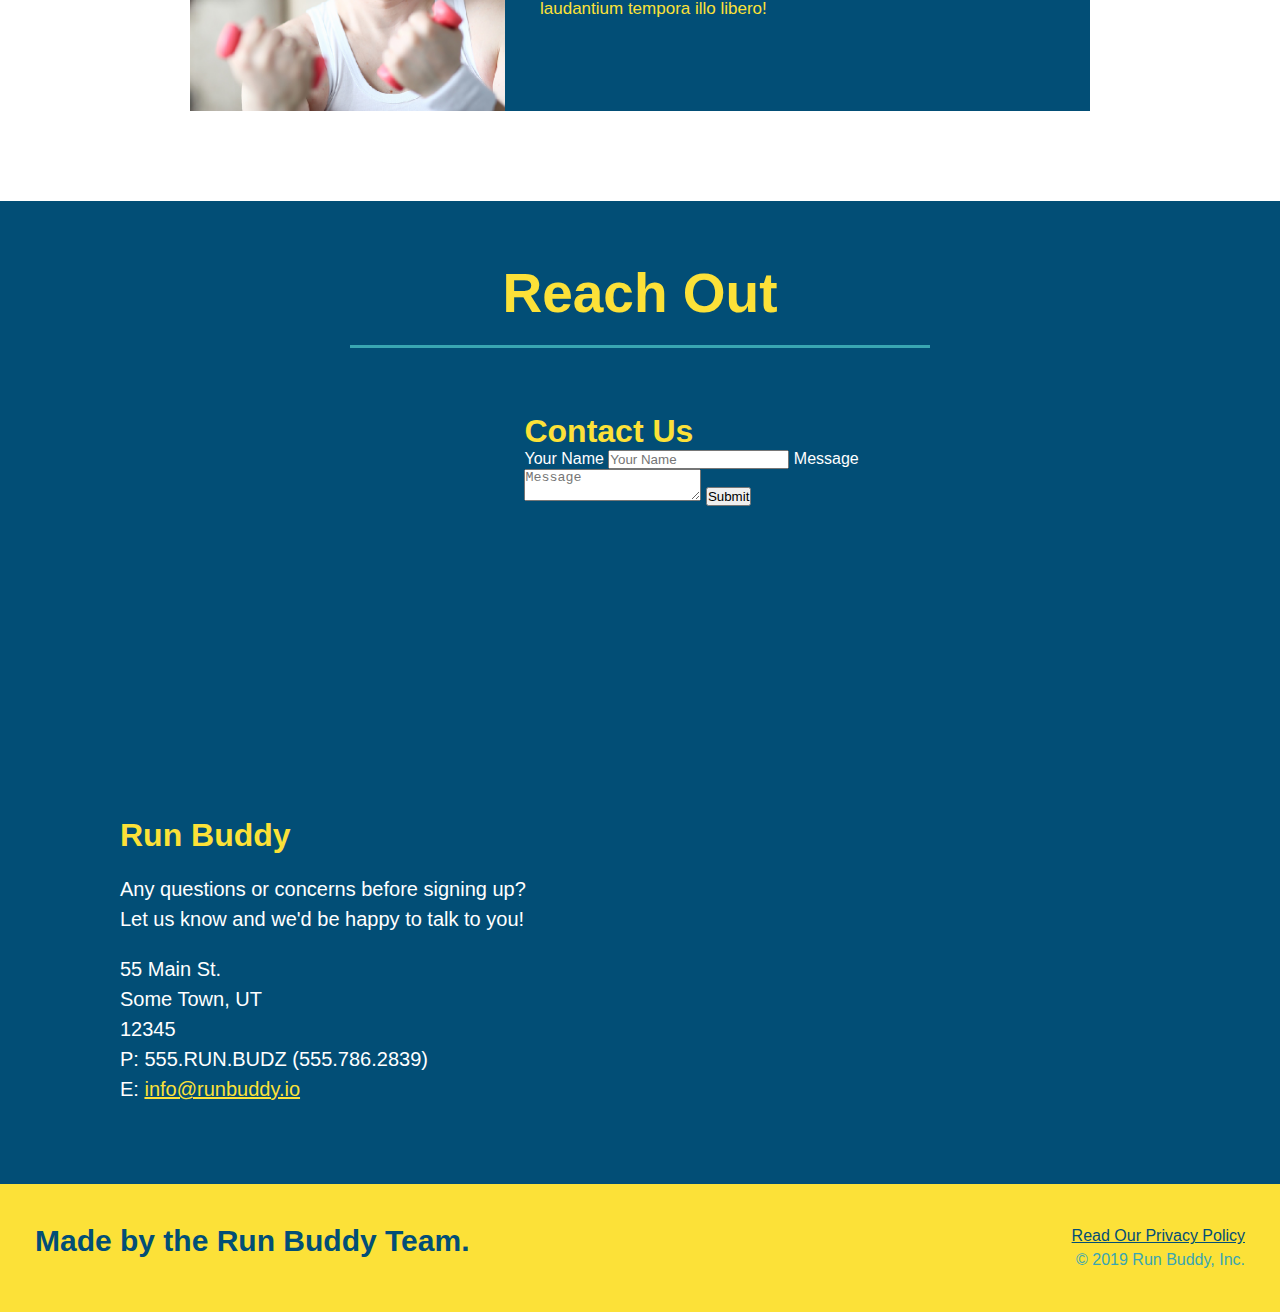
==== commit 6f1100e9: "add flexbox to the steps" ====
--- a/index.html
+++ b/index.html
@@ -87,28 +87,57 @@
             <div class="flex-row">
                 <h2 class="section-title secondary-border">What You Do</h2>
             </div>
-            <div>
-                <img src="./assets/images/step-1.svg" alt="" />
-                <h3>Step 1: <span>Fill Out the Form Above.</span></h3>
-                <p>You're already here, so why not?</p>
-            </div>
-
-            <div>
-                <img src="./assets/images/step-2.svg" alt="" />
-                <h3>Step 2: <span>Consult With One of Our Trainers.</span></h3>
-                <p>Are you here to build muscle, lose weight, or just feel good?</p>
-            </div>
-
-            <div>
-                <img src="./assets/images/step-3.svg" alt="" />
-                <h3>Step 3: <span>Get Running.</span></h3>
-                <p>Hit the ground running (literally) once your trainer lays out your plan.</p>
-            </div>
-
-            <div>
-                <img src="./assets/images/step-4.svg" alt="" />
-                <h3>Step 4: <span>See Results.</span></h3>
-                <p>Bi-weekly check-ins with your trainer will keep you focused.</p>
+            
+            <div class="step">
+                <h3>Step 1.</h3>
+                <div class="step-info">
+                    <div class="step-image">
+                        <img src="./assets/images/step-1.svg" alt="" />
+                    </div>
+                    <div class="step-text">
+                        <h4>Fill Out The Form Above.</h4>
+                        <p>You're already here, so why not?</p>
+                    </div>
+                </div>
+            </div>
+
+            <div class="step">
+                <h3>Step 2.</h3>
+                <div class="step-info">
+                    <div class="step-image">
+                        <img src="./assets/images/step-2.svg" alt="" />
+                    </div>
+                    <div class="step-text">
+                        <h4>Consult With One of Our Trainers.</h4>
+                        <p>Are you here to build muscle, lose weight, or just feel good?</p>                        
+                    </div>
+                </div>
+            </div>
+
+            <div class="step">
+                <h3>Step 3.</h3>
+                <div class="step-info">
+                    <div class="step-image">
+                        <img src="./assets/images/step-3.svg" alt="" />
+                    </div>
+                    <div class="step-text">
+                        <h4>Get Running.</h4>
+                        <p>Hit the ground running (literally) once your trainer lays out your plan.</p>  
+                    </div>
+                </div>
+            </div>
+
+            <div class="step">
+                <h3>Step 4.</h3>
+                <div class="step-info">
+                    <div class="step-image">
+                        <img src="./assets/images/step-4.svg" alt="" />
+                    </div>
+                    <div class="step-text">
+                        <h4>See Results.</h4>
+                        <p>Bi-weekly check-ins with your trainer will keep you focused.</p>  
+                    </div>
+                </div>
             </div>
         </section>
 
--- a/assets/css/style.css
+++ b/assets/css/style.css
@@ -171,28 +171,52 @@
     border-color: #39a6b2;
 }
 
-.steps div {
-    margin-bottom: 80px;
-}
-
-.steps img {
-    width: 15%;
-    margin: 10px 0;
-}
-
-.steps h3 {
+.step {
+    margin: 50px auto;
+    padding-bottom: 50px;
+    width: 80%;
+    border-bottom: 1px solid #39a6b2;
+    display: flex;
+    flex-wrap: wrap;
+    align-items: center;
+    justify-content: space-between;
+}
+
+.step h3 {
     color: #024e76;
     font-size: 46px;
-    margin-top: 10px;
-}
-
-.steps p {
+    flex: 1 30%;
+}
+
+.step-text h4 {
+    font-size: 24px;
+    line-height: 1.5;
+    color: #024e76;
+}
+
+.step-text p {
     color: #39a6b2;
-    font-size: 23px;
-}
-
-.steps span {
-    font-size: 38px;
+    font-size: 18px;
+}
+
+.step-text {
+    flex: 12;
+}
+
+.step-info {
+    flex: 2 70%;
+    display: flex;
+    flex-wrap: wrap;
+    align-items: center;
+}
+
+.step-image {
+    flex: 1 12%;
+    margin-right: 20px;
+}
+
+.step-image img {
+    max-width: 100%;
 }
 
 .trainer {
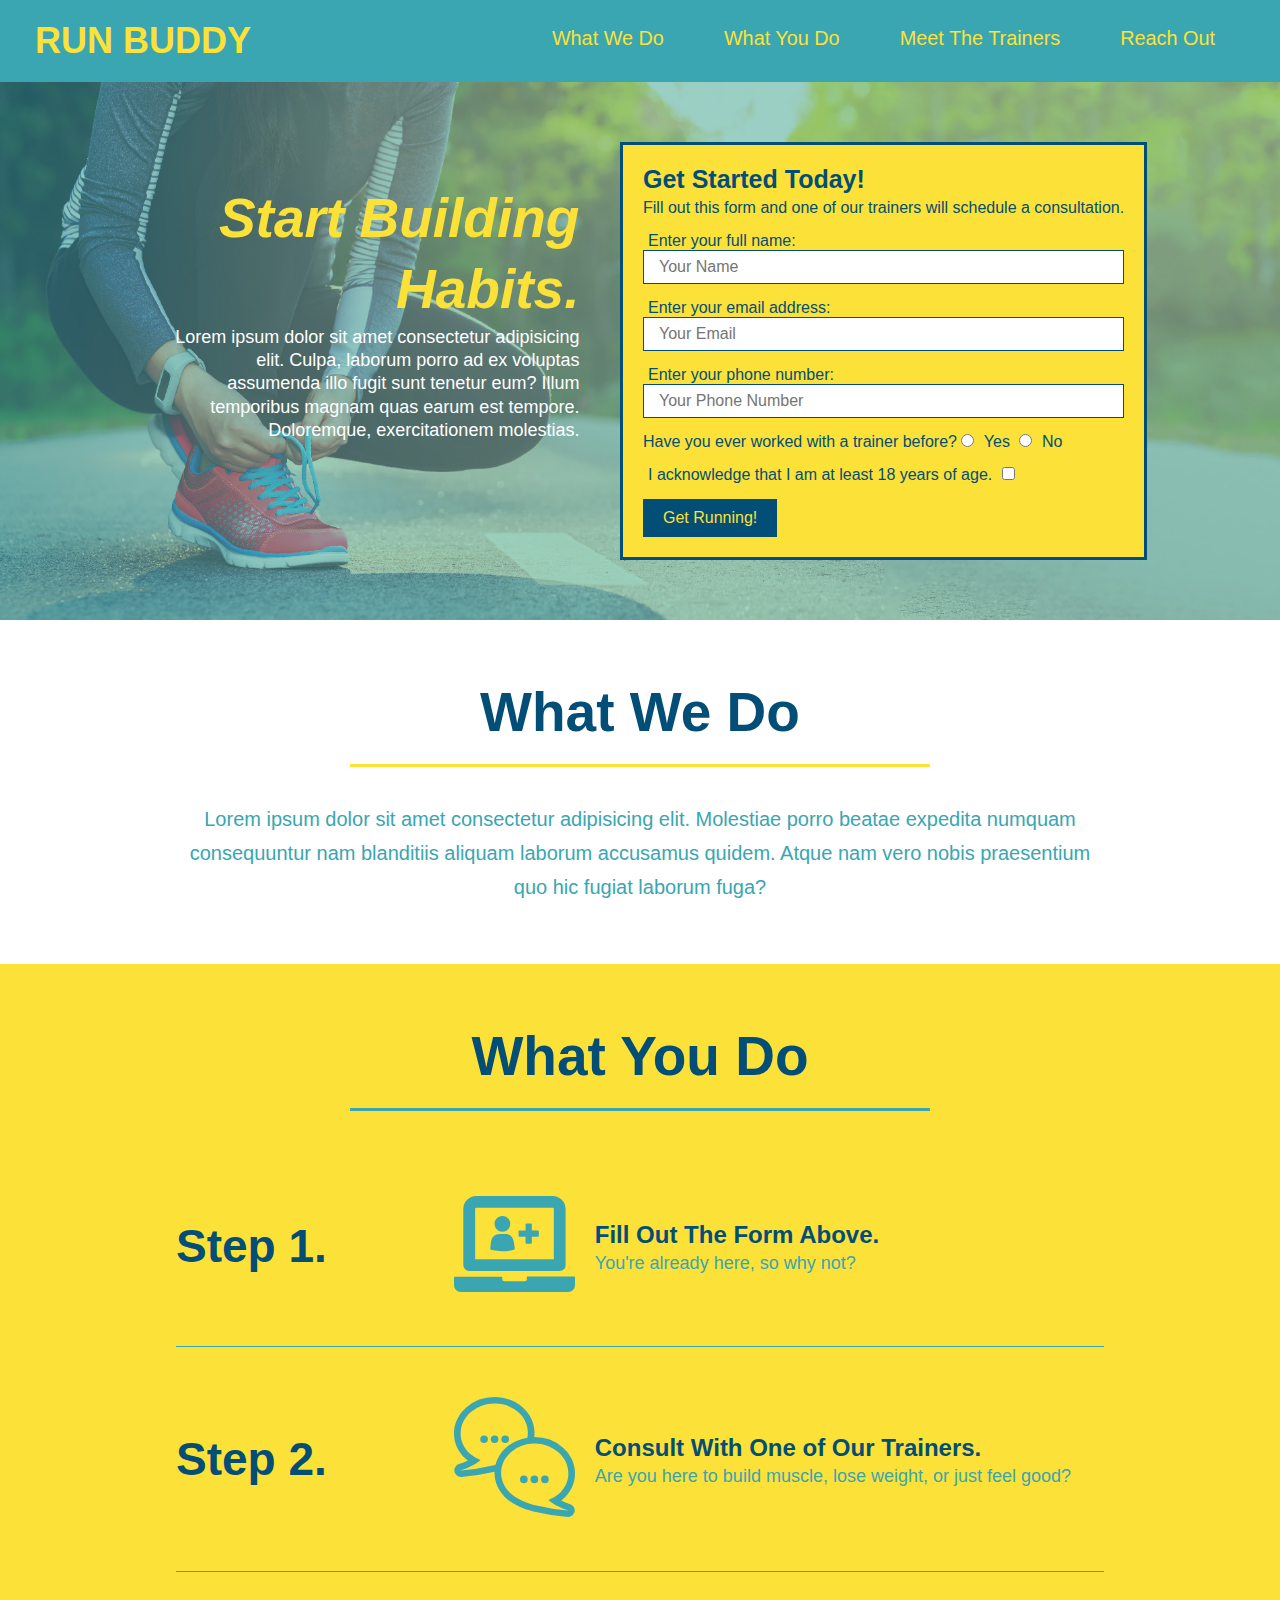
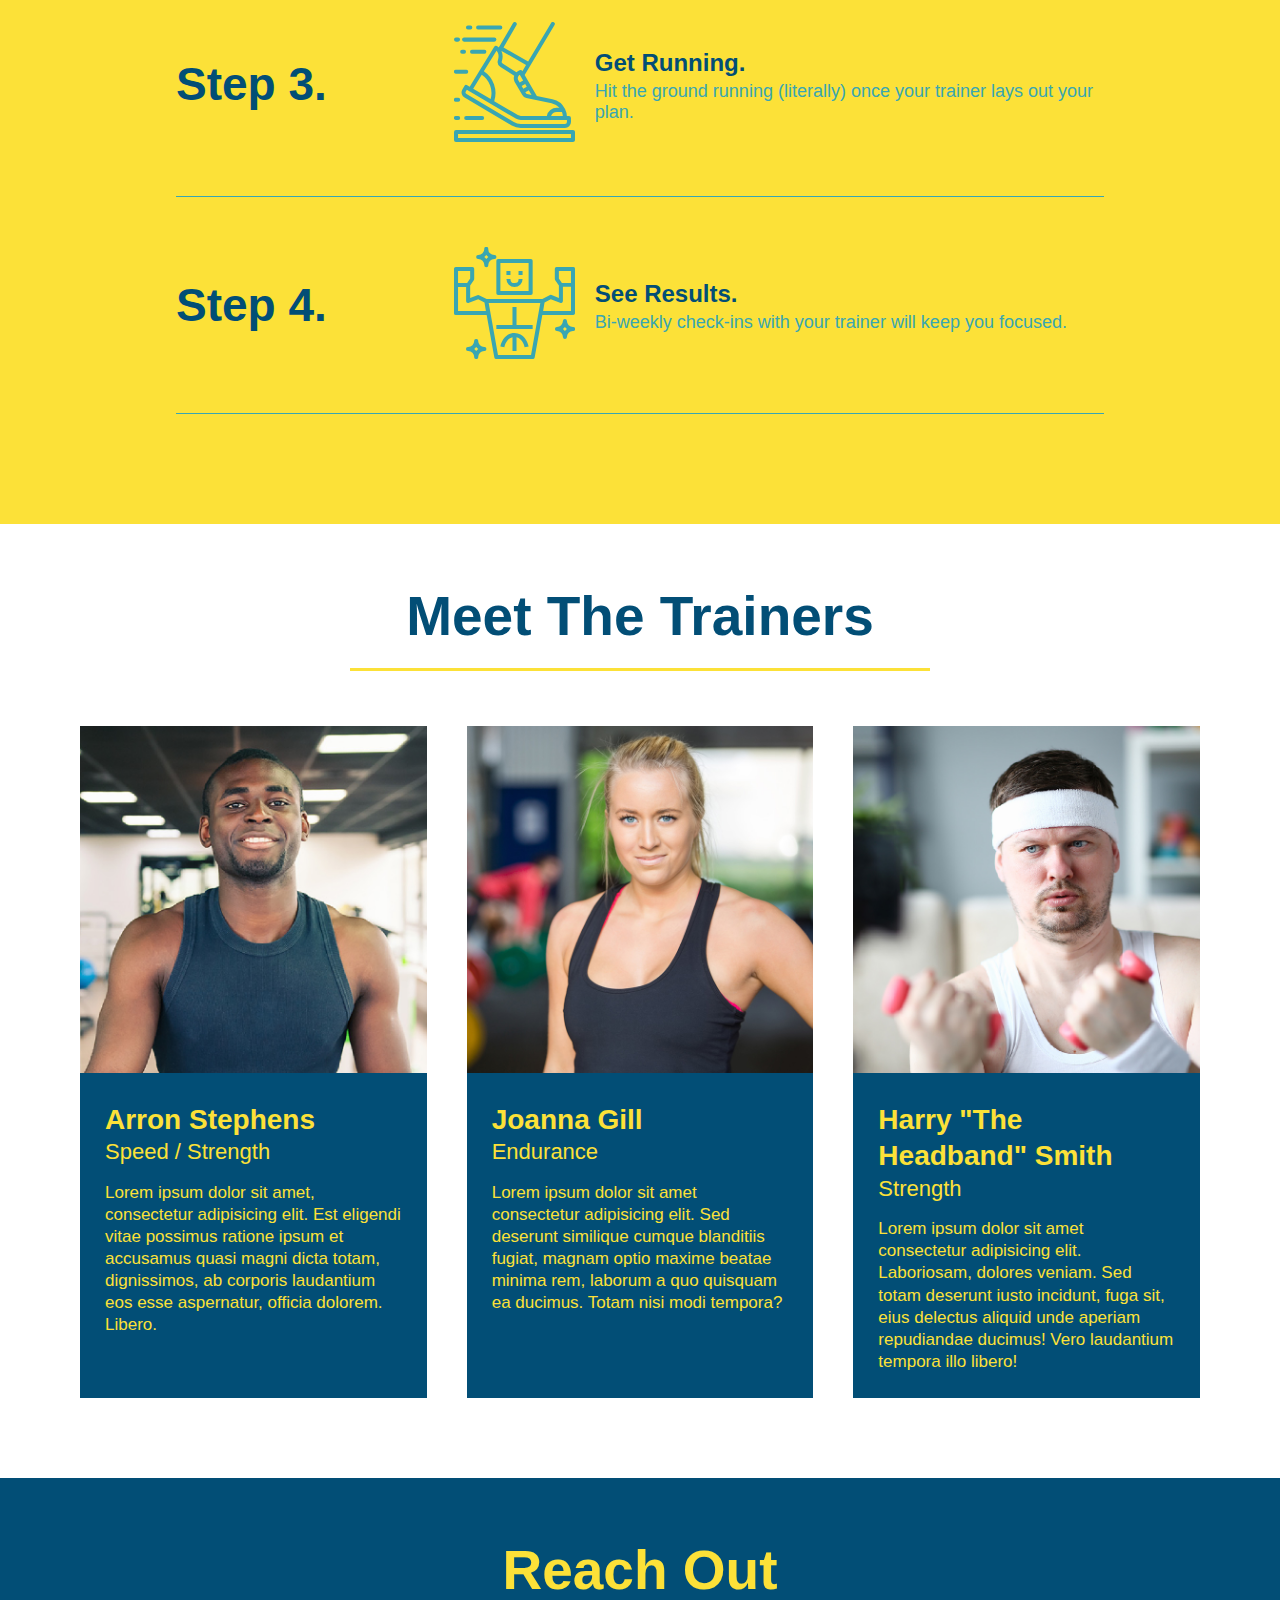
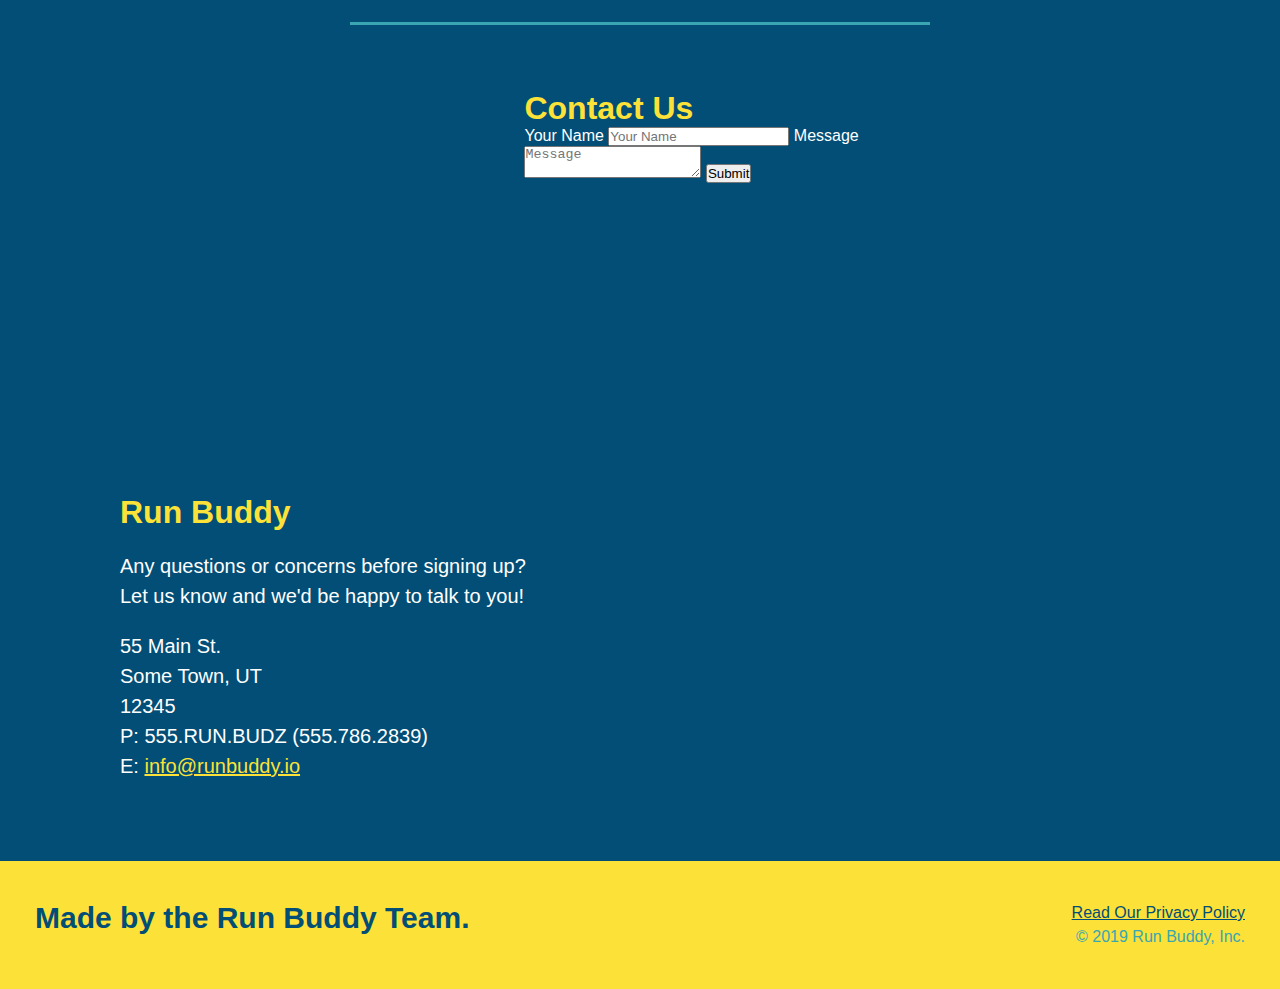
==== commit 23e4b7ea: "add flexbox to the trainers" ====
--- a/index.html
+++ b/index.html
@@ -142,40 +142,42 @@
         </section>
 
         <!-- "meet the trainers" section-->
-        <section id="meet-the-trainers" class="trainers">
+        <section id="meet-the-trainers">
             <div class="flex-row">
                 <h2 class="section-title primary-border">Meet The Trainers</h2>
             </div>
-            <article class="trainer">
-                <img src="./assets/images/trainer-1.jpg" alt="Arron Stephens in his work out clothes, ready to pump iron." />
-                <div class="trainer-bio text-left">
-                    <h3>Arron Stephens</h3>
-                    <h4>Speed / Strength</h4>
-                    <p>
-                        Lorem ipsum dolor sit amet, consectetur adipisicing elit. Est eligendi vitae possimus ratione ipsum et accusamus quasi magni dicta totam, dignissimos, ab corporis laudantium eos esse aspernatur, officia dolorem. Libero.
-                    </p>
-                </div>
-            </article>
-            <article class="trainer">
-                <div class="trainer-bio text-right">
-                    <h3>Joanna Gill</h3>
-                    <h4>Endurance</h4>
-                    <p>
-                        Lorem ipsum dolor sit amet consectetur adipisicing elit. Sed deserunt similique cumque blanditiis fugiat, magnam optio maxime beatae minima rem, laborum a quo quisquam ea ducimus. Totam nisi modi tempora?
-                    </p>
-                </div>
-                <img src="./assets/images/trainer-2.jpg" alt="Joanna Gill cooling off after a workout." />
-            </article>
-            <article class="trainer">
-                <img src="./assets/images/trainer-3.jpg" alt="Harry Smith wearing a headband and lifting comically small pink weights." />
-                <div class="trainer-bio text-left">
-                    <h3>Harry "The Headband" Smith</h3>
-                    <h4>Strength</h4>
-                    <p>
-                        Lorem ipsum dolor sit amet consectetur adipisicing elit. Laboriosam, dolores veniam. Sed totam deserunt iusto incidunt, fuga sit, eius delectus aliquid unde aperiam repudiandae ducimus! Vero laudantium tempora illo libero!
-                    </p>
-                </div>
-            </article>
+            <div class="trainers">
+                <article class="trainer">
+                    <img src="./assets/images/trainer-1.jpg" alt="Arron Stephens in his work out clothes, ready to pump iron." />
+                    <div class="trainer-bio">
+                        <h3 class="trainer-name">Arron Stephens</h3>
+                        <h4 class="trainer-role">Speed / Strength</h4>
+                        <p>
+                            Lorem ipsum dolor sit amet, consectetur adipisicing elit. Est eligendi vitae possimus ratione ipsum et accusamus quasi magni dicta totam, dignissimos, ab corporis laudantium eos esse aspernatur, officia dolorem. Libero.
+                        </p>
+                    </div>
+                </article>
+                <article class="trainer">
+                    <img src="./assets/images/trainer-2.jpg" alt="Joanna Gill cooling off after a workout." />
+                    <div class="trainer-bio">
+                        <h3 class="trainer-name">Joanna Gill</h3>
+                        <h4 class="trainer-role">Endurance</h4>
+                        <p>
+                            Lorem ipsum dolor sit amet consectetur adipisicing elit. Sed deserunt similique cumque blanditiis fugiat, magnam optio maxime beatae minima rem, laborum a quo quisquam ea ducimus. Totam nisi modi tempora?
+                        </p>
+                    </div>
+                </article>
+                <article class="trainer">
+                    <img src="./assets/images/trainer-3.jpg" alt="Harry Smith wearing a headband and lifting comically small pink weights." />
+                    <div class="trainer-bio">
+                        <h3 class="trainer-name">Harry "The Headband" Smith</h3>
+                        <h4 class="trainer-role">Strength</h4>
+                        <p>
+                            Lorem ipsum dolor sit amet consectetur adipisicing elit. Laboriosam, dolores veniam. Sed totam deserunt iusto incidunt, fuga sit, eius delectus aliquid unde aperiam repudiandae ducimus! Vero laudantium tempora illo libero!
+                        </p>
+                    </div>
+                </article>
+            </div>
         </section>
 
         <!-- "reach out" section -->
--- a/assets/css/style.css
+++ b/assets/css/style.css
@@ -220,22 +220,27 @@
 }
 
 .trainer {
-    width: 900px;
-    margin: 0 auto 30px auto;
+    margin: 20px;
     background-color: #024e76;
     color: #fce138;
-    overflow: auto;
+    flex: 1;
 }
 
 .trainer img {
-    width: 35%;
-    float: left;
+    width: 100%;
 }
 
 .trainer-bio {
-    padding: 35px;
-    float: left;
-    width: 65%;
+    padding: 25px;
+    line-height: 1.3;
+}
+
+.trainers {
+    width: 100%;
+    margin: 0 auto;
+    display: flex;
+    flex-wrap: wrap;
+    justify-content: space-around;
 }
 
 .text-left {
@@ -251,19 +256,17 @@
 }
 
 .trainer-bio h3 {
-    font-size: 32px;
-    margin-bottom: 8px;
+    font-size: 28px;
 }
 
 .trainer-bio h4 {
     font-weight: lighter;
-    font-size: 26px;
-    margin-bottom: 25px;
+    font-size: 22px;
+    margin-bottom: 15px;
 }
 
 .trainer-bio p {
     font-size: 17px;
-    line-height: 1.3;
 }
 
 .contact {
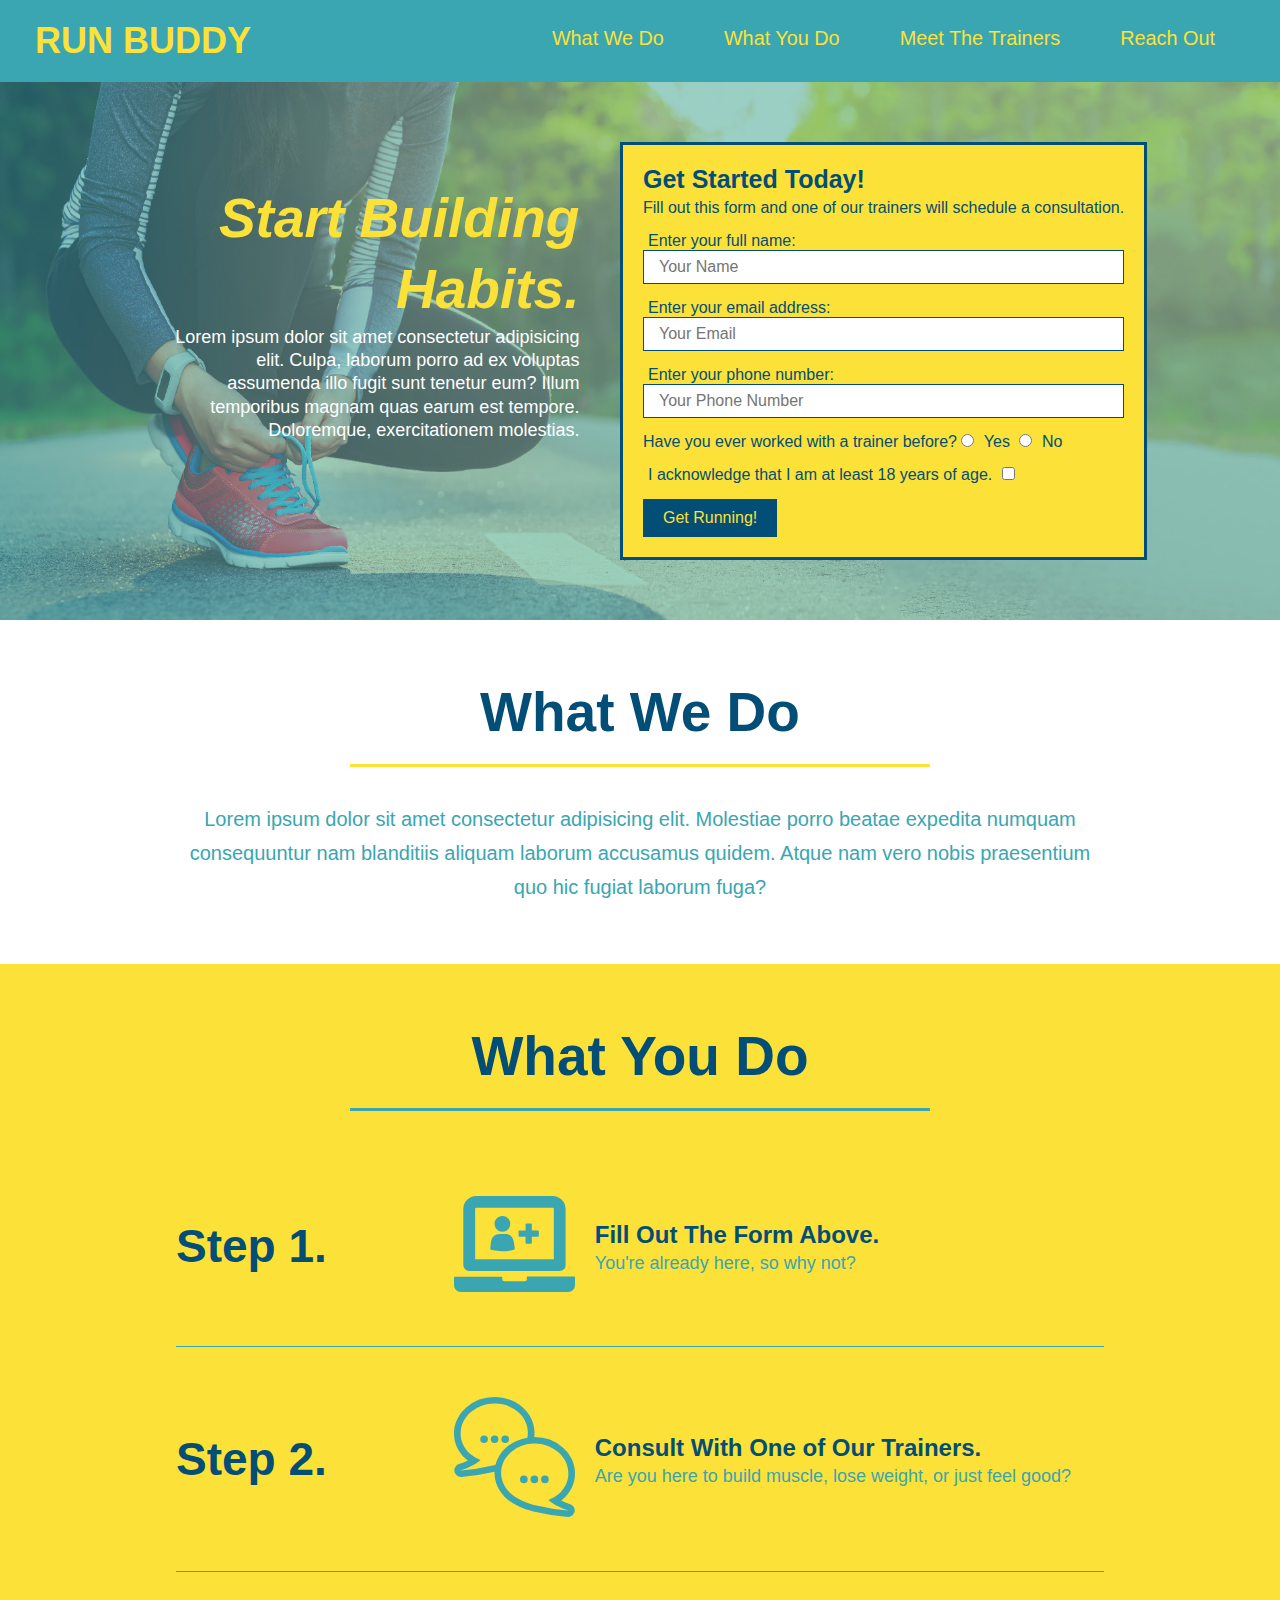
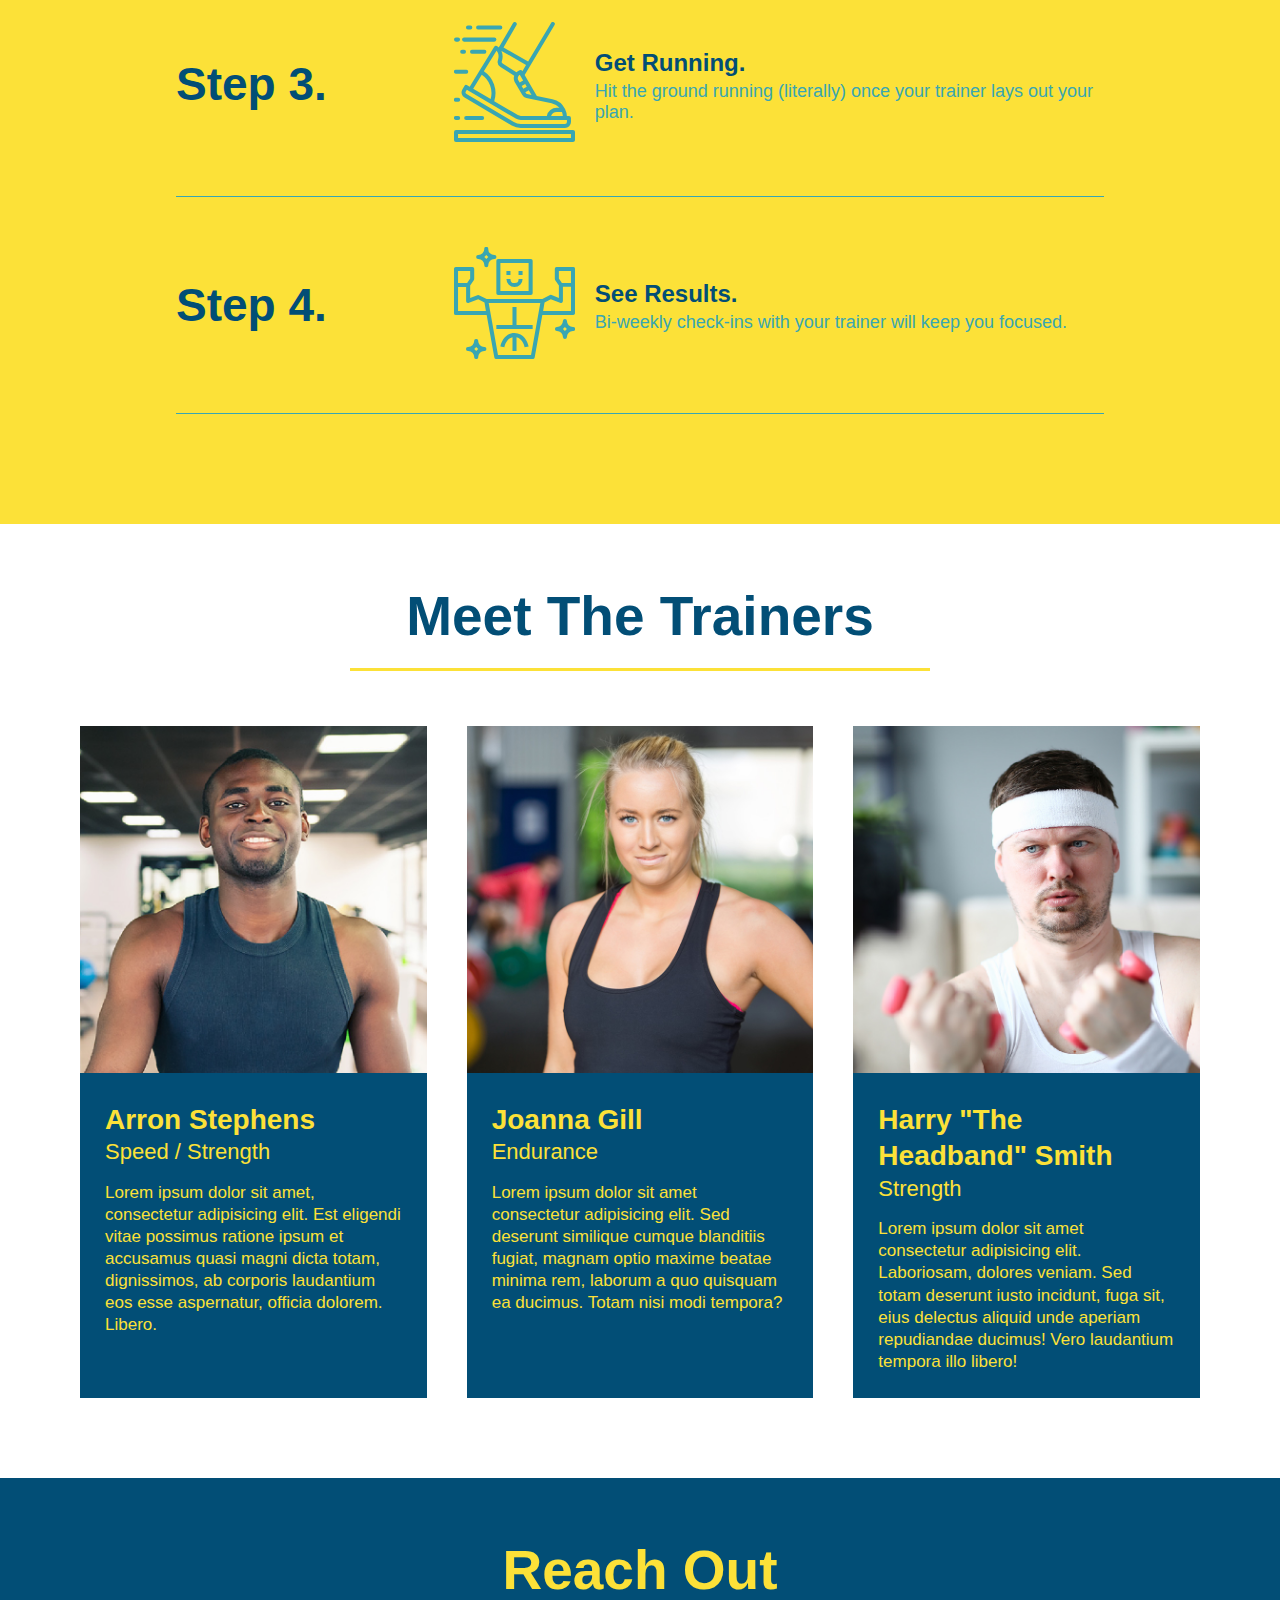
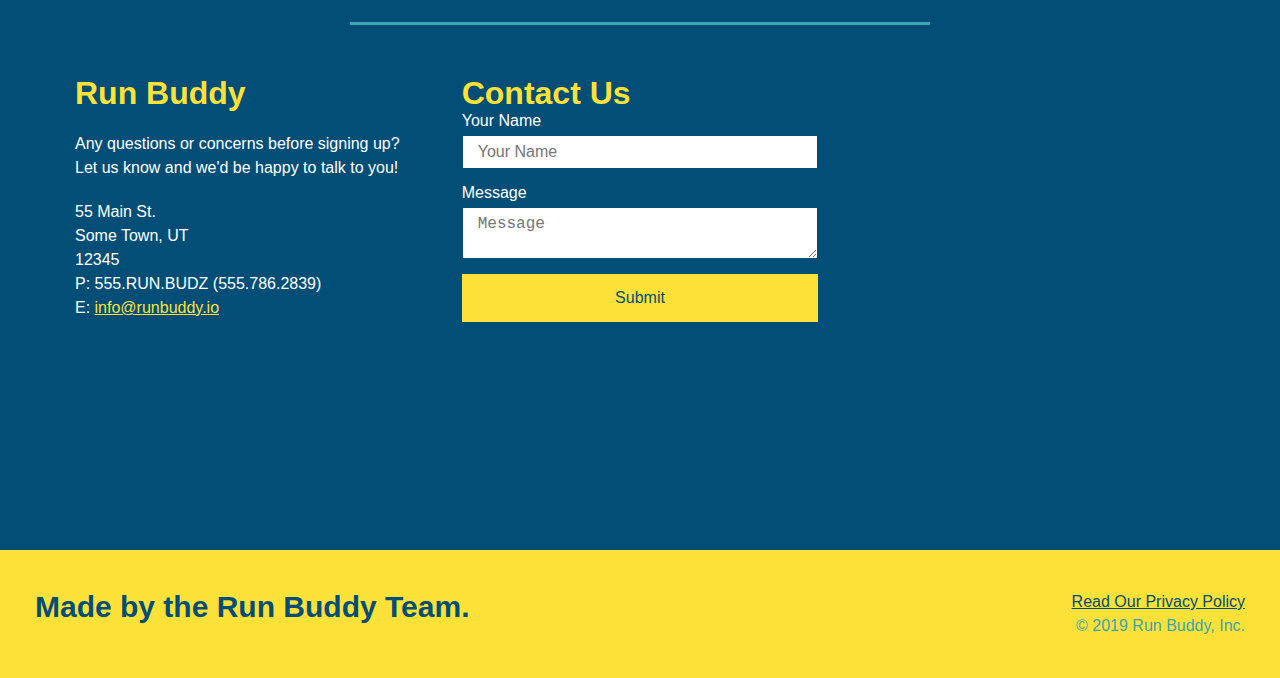
==== commit 7bff6e8c: "added flexbox to contact section" ====
--- a/index.html
+++ b/index.html
@@ -185,26 +185,7 @@
             <div class="flex-row">
                 <h2 class="section-title secondary-border blue-background">Reach Out</h2>
             </div>
-            <div class="contact-info">
-                <iframe src="https://www.google.com/maps/embed?pb=!1m18!1m12!1m3!1d8605.516464919141!2d-112.01051466204841!3d40.30884809634115!2m3!1f0!2f0!3f0!3m2!1i1024!2i768!4f13.1!3m3!1m2!1s0x874d7b5591de6d5f%3A0x8580b5461ee45c05!2sArctic%20Circle!5e0!3m2!1sen!2sus!4v1642384593233!5m2!1sen!2sus"
-                width="400" 
-                height="400" 
-                style="border:0;" 
-                allowfullscreen="" 
-                loading="lazy">
-                </iframe>
-                <div class="contact-form">
-                    <h3>Contact Us</h3>
-                    <form>
-                        <label for="contact-name">Your Name</label>
-                        <input type="text" id="contact-name" placeholder="Your Name" />
-    
-                        <label for="contact-message">Message</label>
-                        <textarea id="contact-message" placeholder="Message"></textarea>
-    
-                        <button type="submit">Submit</button>
-                    </form>
-                </div>
+            <div  class="contact-info">
                 <div>
                     <h3>Run Buddy</h3>
                     <p>
@@ -220,6 +201,25 @@
                         E: <a href="mailto:info@runbuddy.io">info@runbuddy.io</a>
                     </address>
                 </div>
+                <div class="contact-form">
+                    <h3>Contact Us</h3>
+                    <form>
+                        <label for="contact-name">Your Name</label>
+                        <input type="text" id="contact-name" placeholder="Your Name" />
+    
+                        <label for="contact-message">Message</label>
+                        <textarea id="contact-message" placeholder="Message"></textarea>
+        
+                        <button type="submit">Submit</button>
+                    </form>
+                </div>
+                <iframe src="https://www.google.com/maps/embed?pb=!1m18!1m12!1m3!1d8605.516464919141!2d-112.01051466204841!3d40.30884809634115!2m3!1f0!2f0!3f0!3m2!1i1024!2i768!4f13.1!3m3!1m2!1s0x874d7b5591de6d5f%3A0x8580b5461ee45c05!2sArctic%20Circle!5e0!3m2!1sen!2sus!4v1642384593233!5m2!1sen!2sus"
+                    width="400" 
+                    height="400" 
+                    style="border:0;" 
+                    allowfullscreen="" 
+                    loading="lazy">
+                </iframe>
             </div>
         </section>
 
--- a/assets/css/style.css
+++ b/assets/css/style.css
@@ -277,17 +277,17 @@
     color: #fce138;
 }
 
+.contact-info {
+    display: flex;
+    justify-content: space-between;
+    flex-wrap: wrap;
+}
+
 .contact-info iframe {
     height: 400px;
-    width: 400px;
 }
 
 .contact-info div {
-    width: 410px;
-    display: inline-block;
-    vertical-align: top;
-    text-align: left;
-    margin: 30px 0 0 60px;
     color: white;
 }
 
@@ -299,10 +299,36 @@
 .contact-info p, .contact-info address {
     margin: 20px 0;
     line-height: 1.5;
-    font-size: 20px;
+    font-size: 16px;
     font-style: normal;
 }
 
 .contact-info a {
     color: #fce138;
+}
+
+.contact-info > * {
+    flex: 1;
+    margin: 15px;
+}
+
+.contact-form input, .contact-form textarea {
+    border: 1px solid #024e76;
+    display: block;
+    padding: 7px 15px;
+    font-size: 16px;
+    color: #024e76;
+    width: 100%;
+    margin-bottom: 15px;
+    margin-top: 5px;
+}
+
+.contact-form button {
+    width: 100%;
+    border: none;
+    background: #fce138;
+    color: #024e76;
+    text-align: center;
+    padding: 15px 0;
+    font-size: 16px;
 }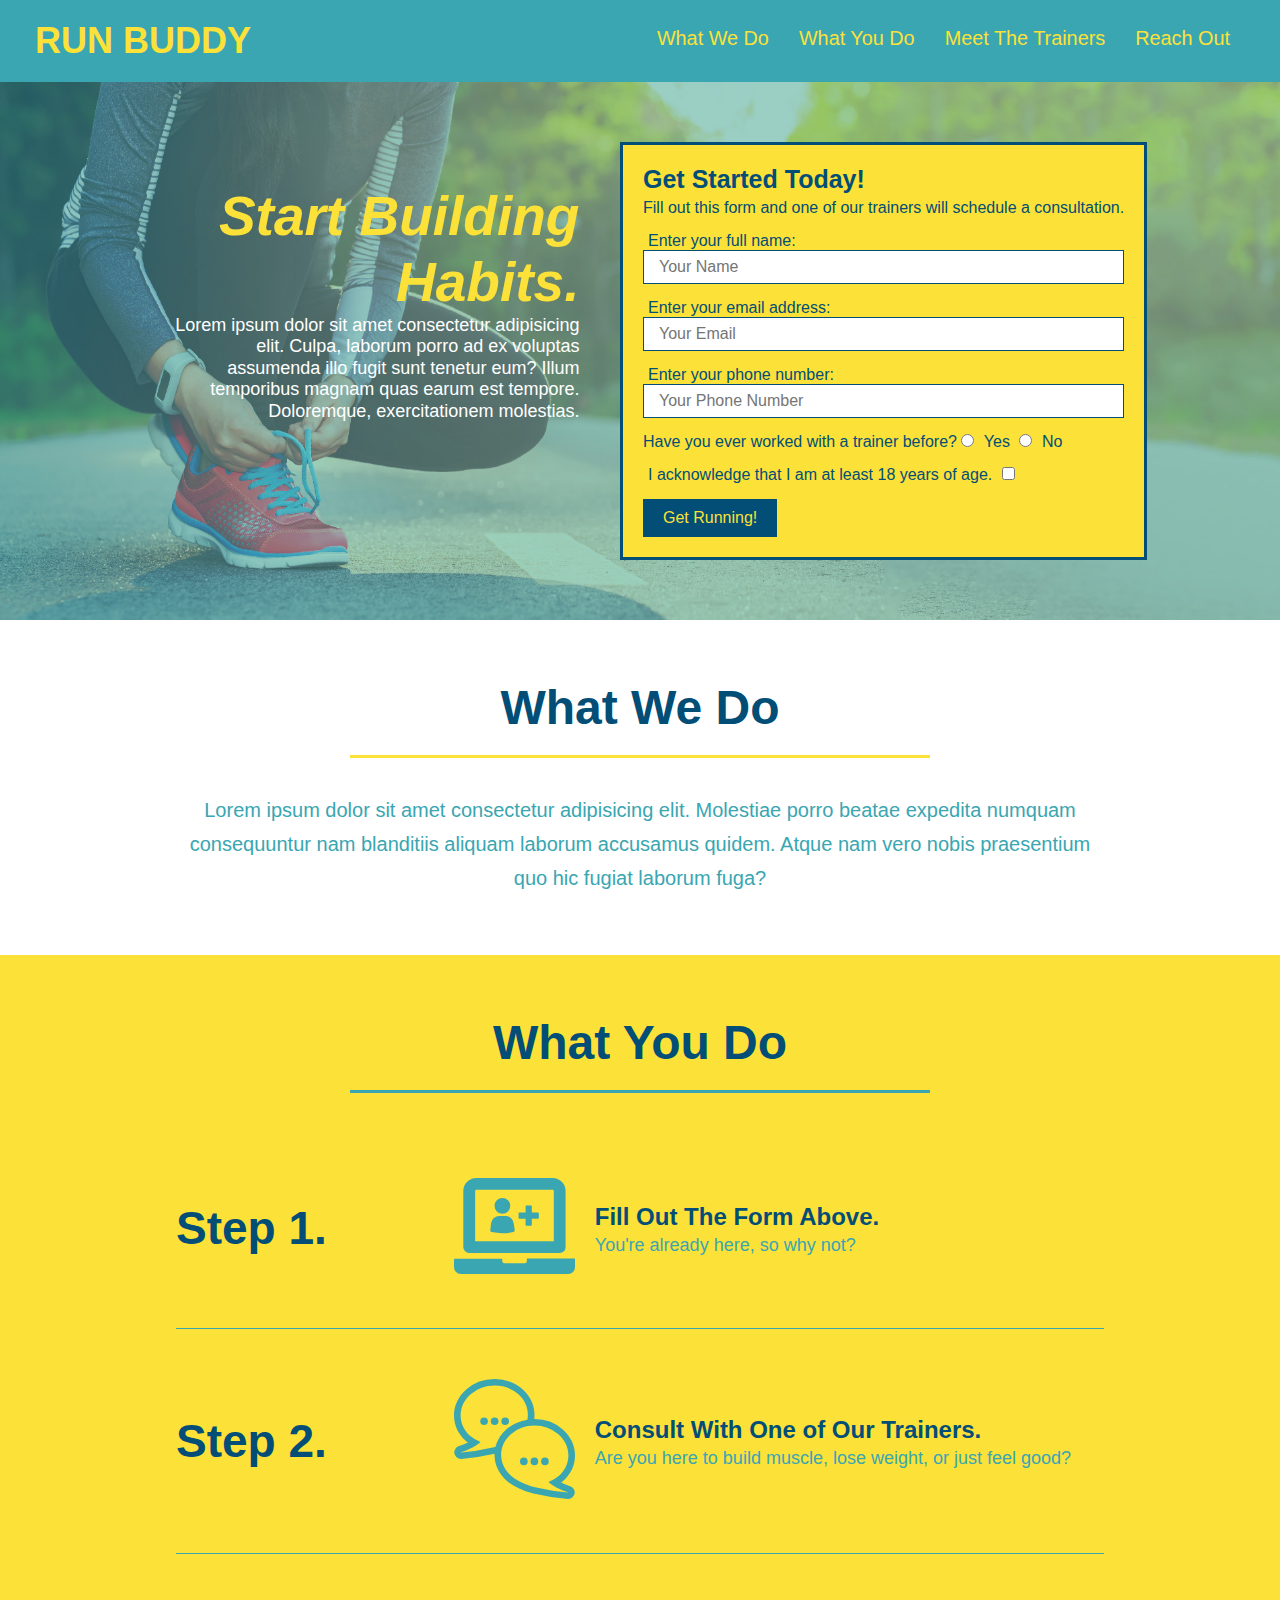
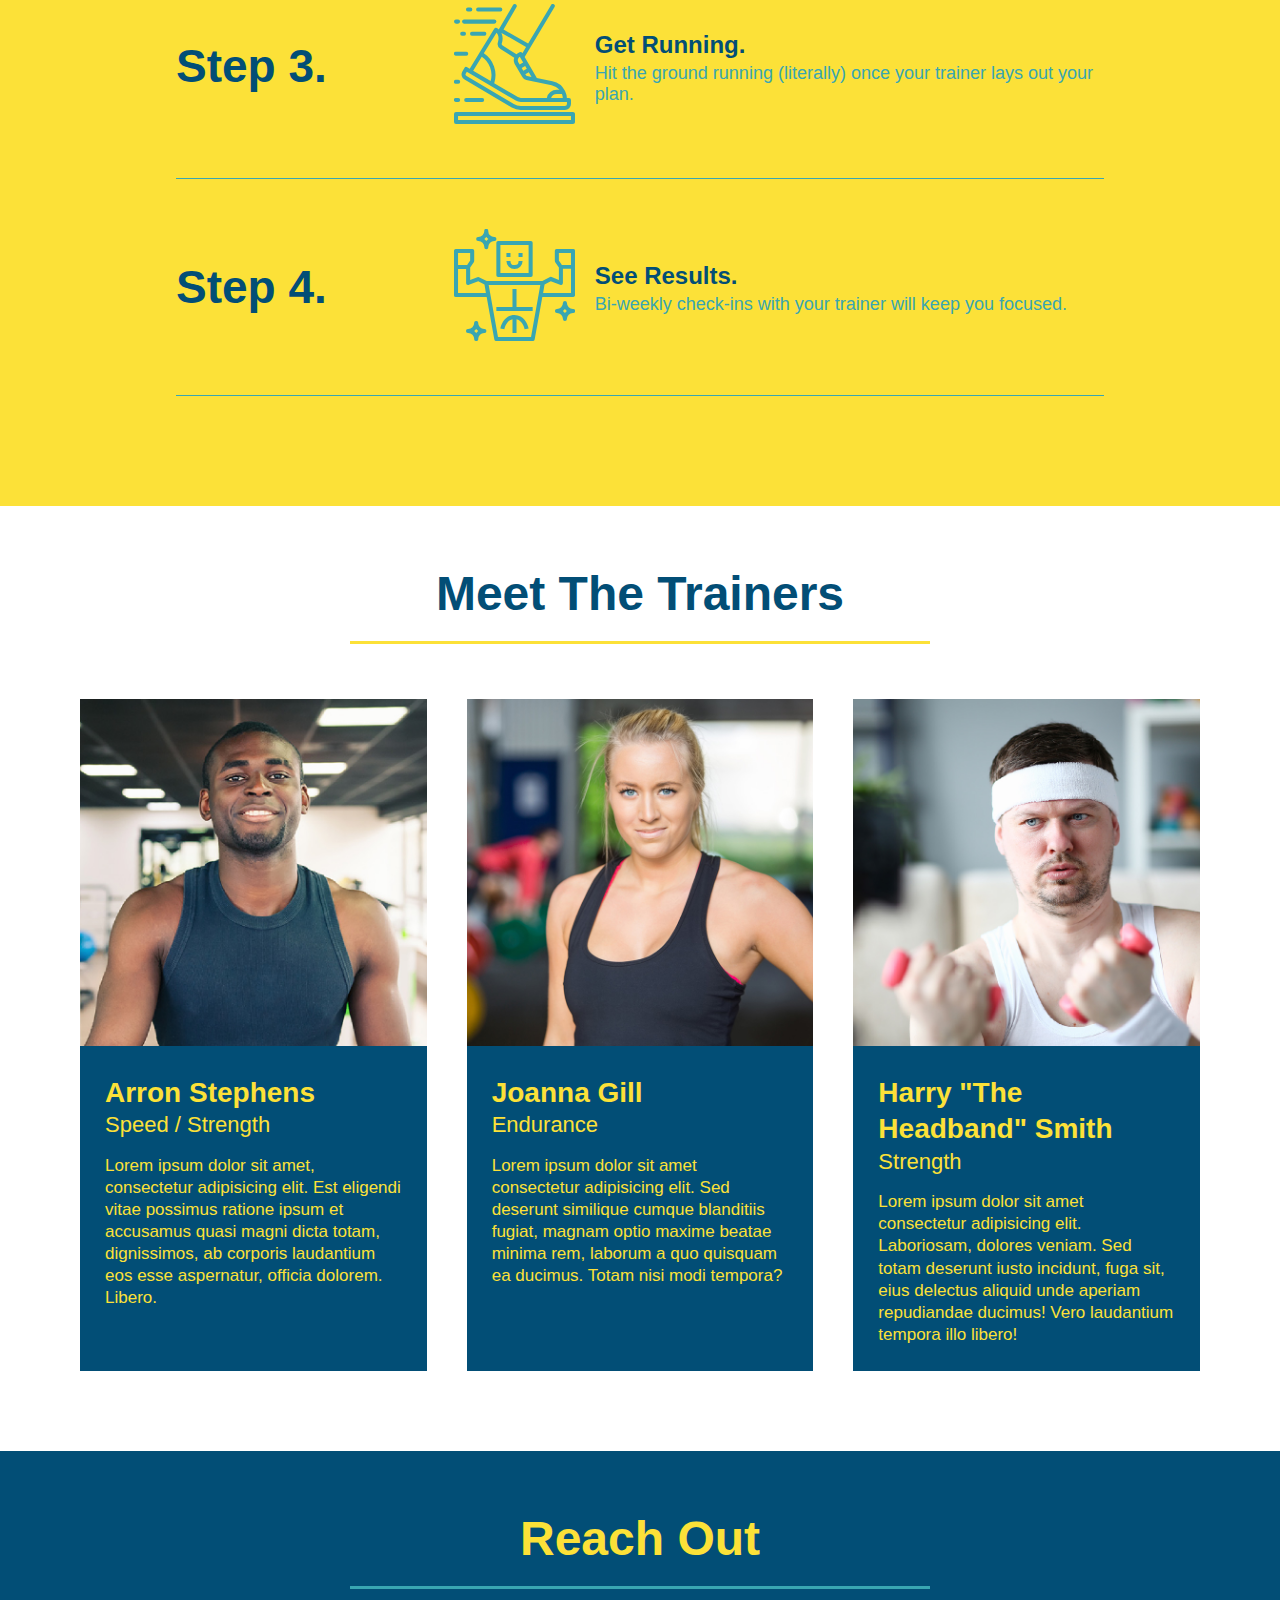
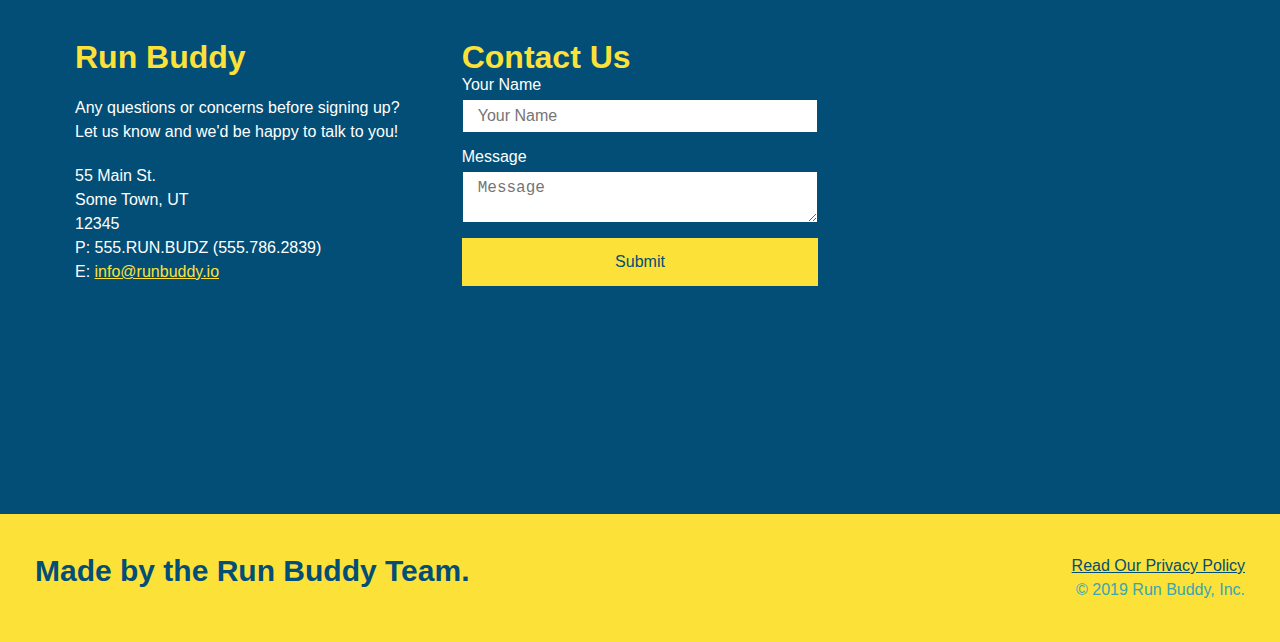
==== commit dcec15c4: "added media queries" ====
--- a/index.html
+++ b/index.html
@@ -3,6 +3,7 @@
     <head>
         <link rel="stylesheet" href="./assets/css/style.css" />
         <meta charset="UTF-8" />
+        <meta name="viewport" content="width=device-width, initial-scale=1.0" />
         <title>Run Buddy</title>
     </head>
     <body>
--- a/assets/css/style.css
+++ b/assets/css/style.css
@@ -43,7 +43,7 @@
 }
 
 header nav ul li a {
-    margin: 0 30px;
+    padding: 10px 15px;
     font-weight: lighter;
     font-size: 1.55vw;
 }
@@ -84,6 +84,7 @@
     display: flex;
     justify-content: center;
     flex-wrap: wrap;
+    align-items: flex-start;
 }
 
 .hero-cta {
@@ -92,7 +93,7 @@
     margin: 3.5%;
     color: #fff;
     font-size: 18px;
-    line-height: 1.3;
+    line-height: 1.2;
 }
 
 .hero-cta h2 {
@@ -154,7 +155,7 @@
 }
 
 .section-title {
-    font-size: 55px;
+    font-size: 48px;
     color: #024e76;
     border-bottom: 3px solid;
     padding-bottom: 20px;
@@ -331,4 +332,25 @@
     text-align: center;
     padding: 15px 0;
     font-size: 16px;
+}
+
+/* media query for smaller desktop screens and smaller */
+@media screen and (max-width: 980px) {
+    header h1 a {
+
+    }
+}
+
+/* media query for tablets and smaller */
+@media screen and (max-width: 768px) {
+    header h1 {
+
+    }
+}
+
+/*media query for mobile phones and smaller */
+@media screen and (max-width: 575px) {
+    header h1 {
+
+    }
 }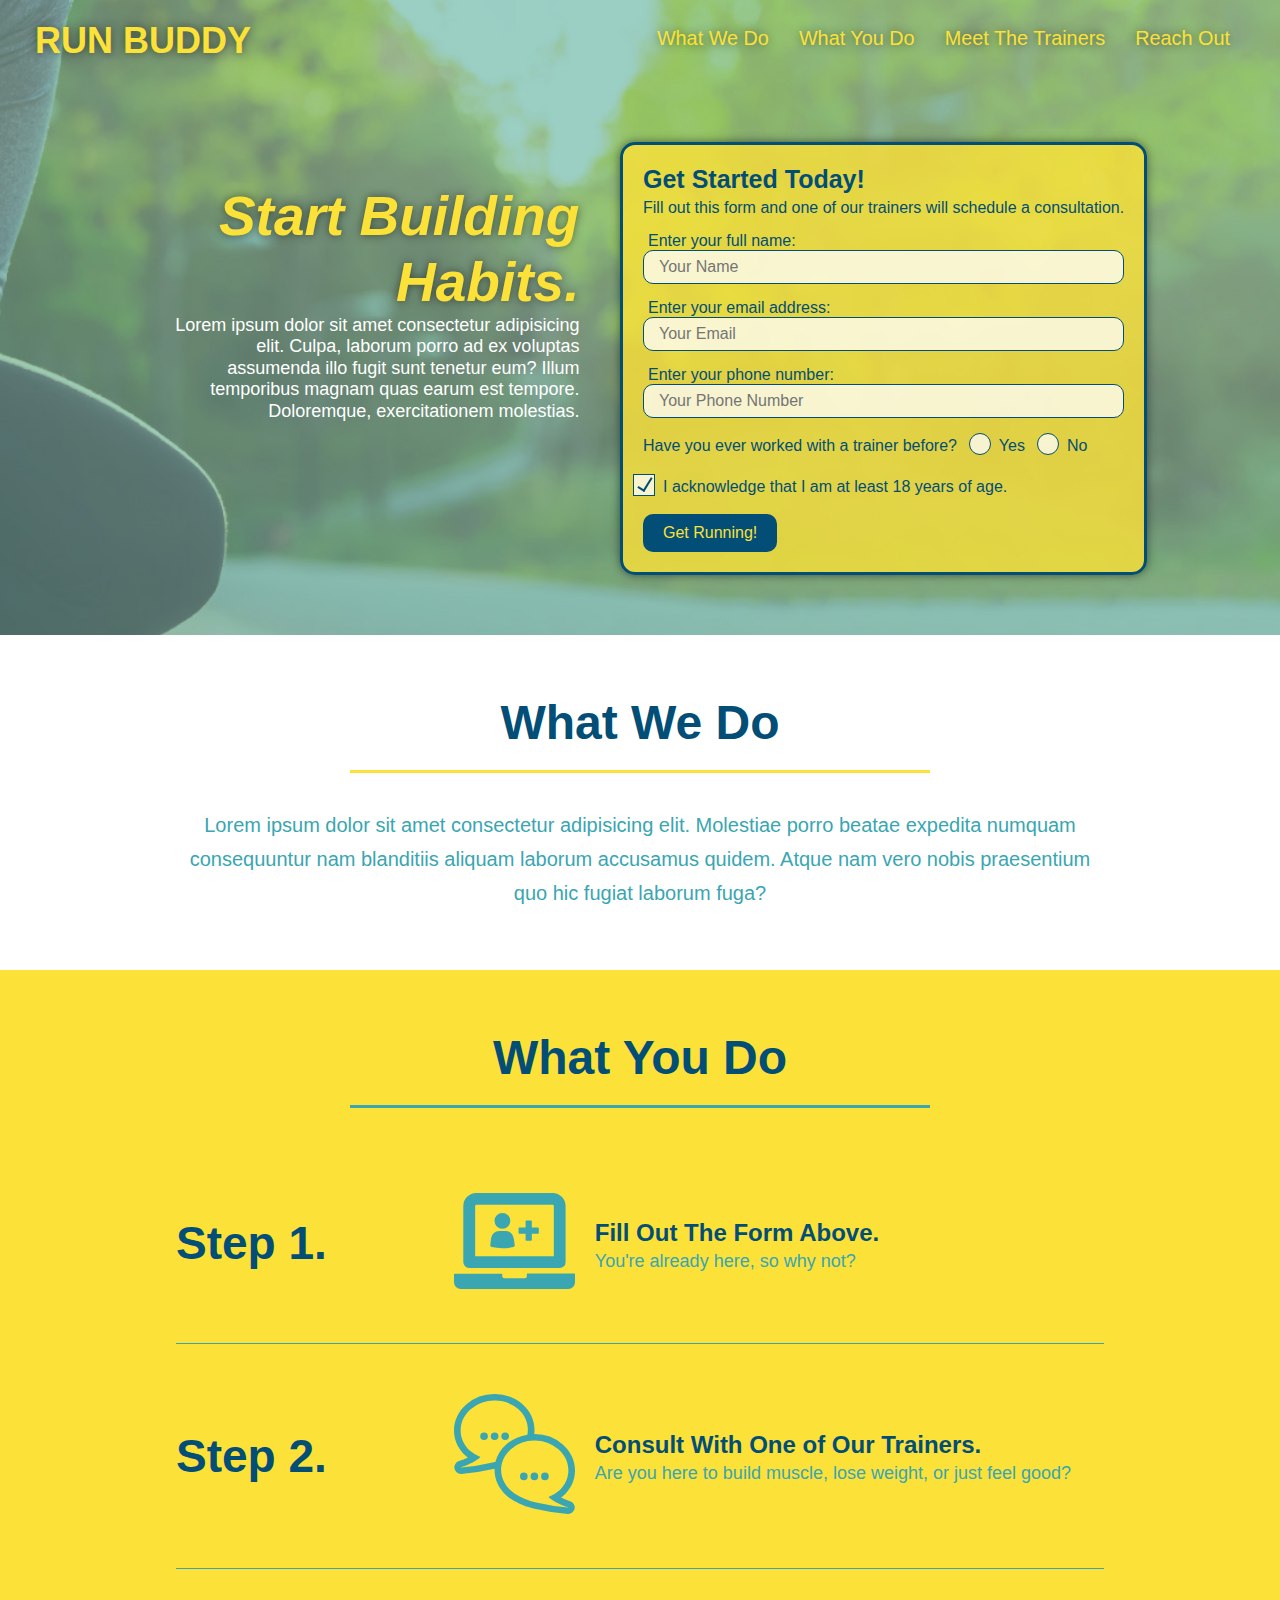
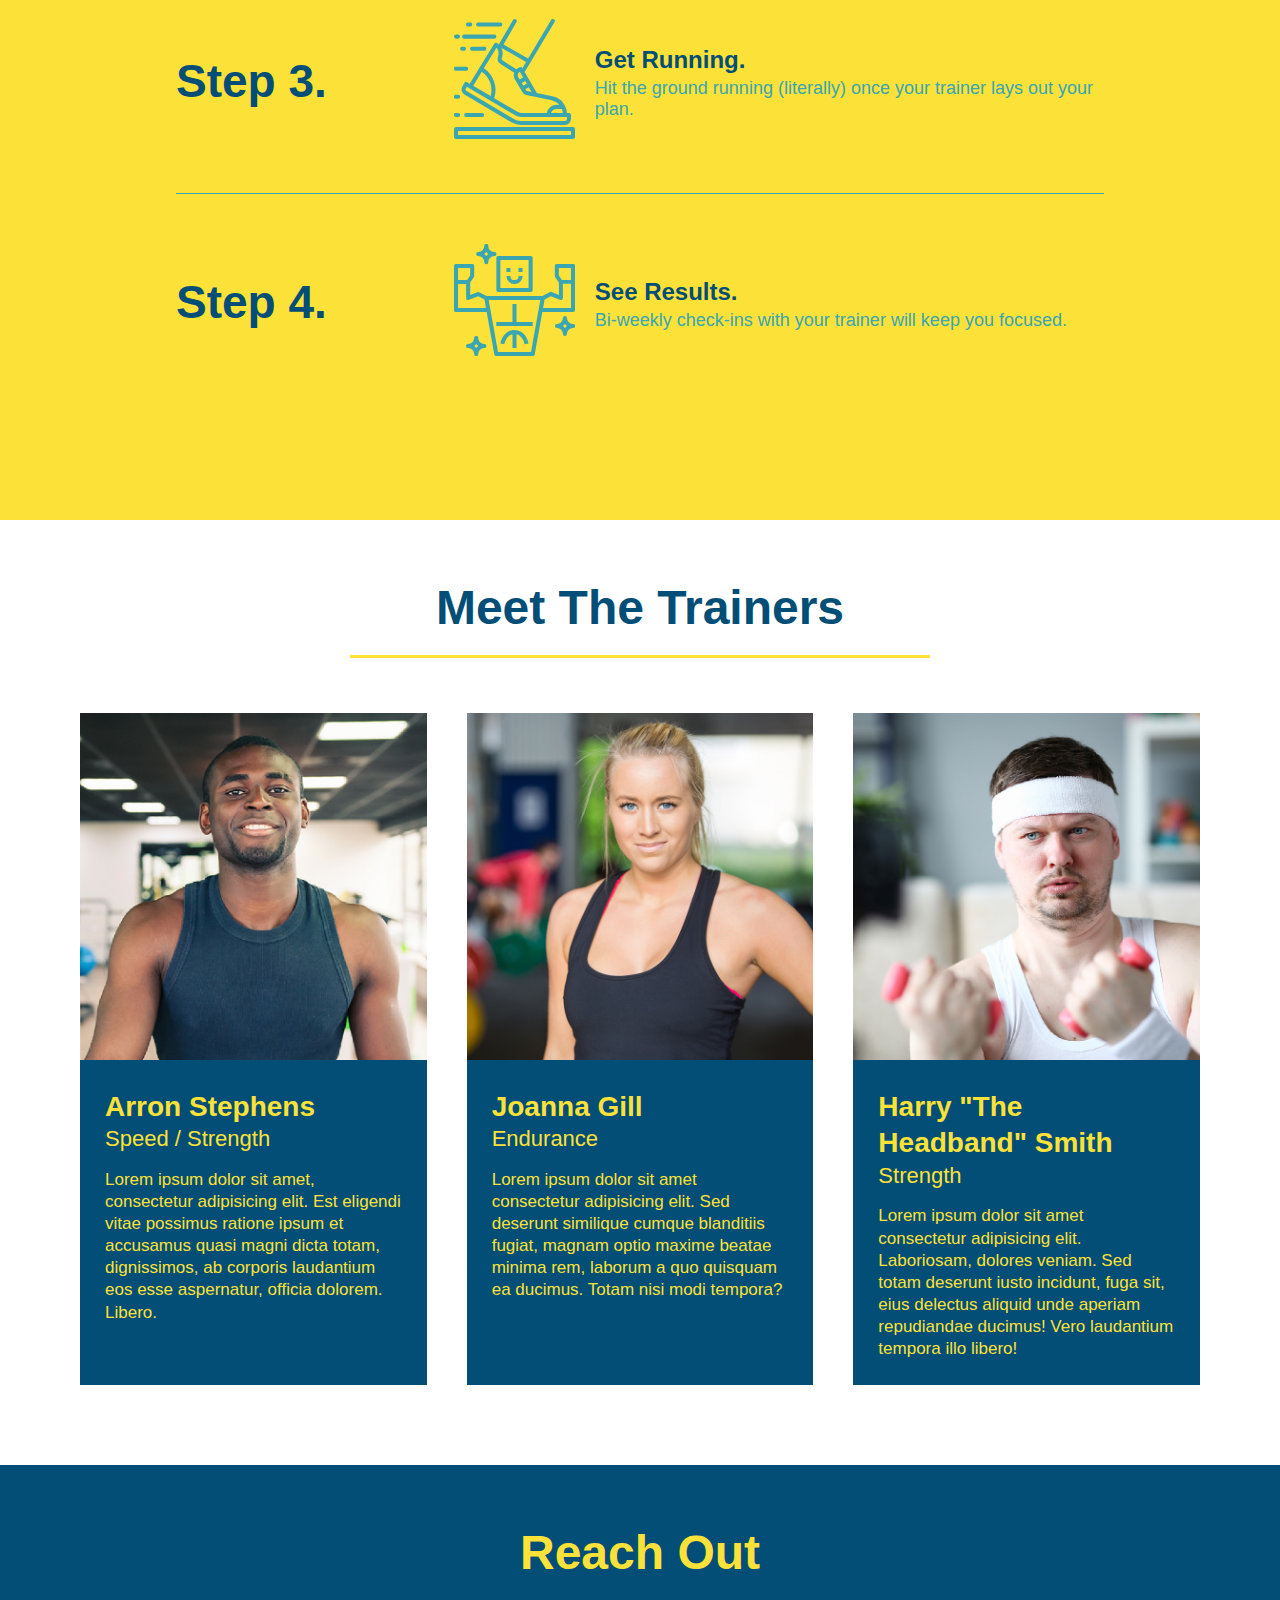
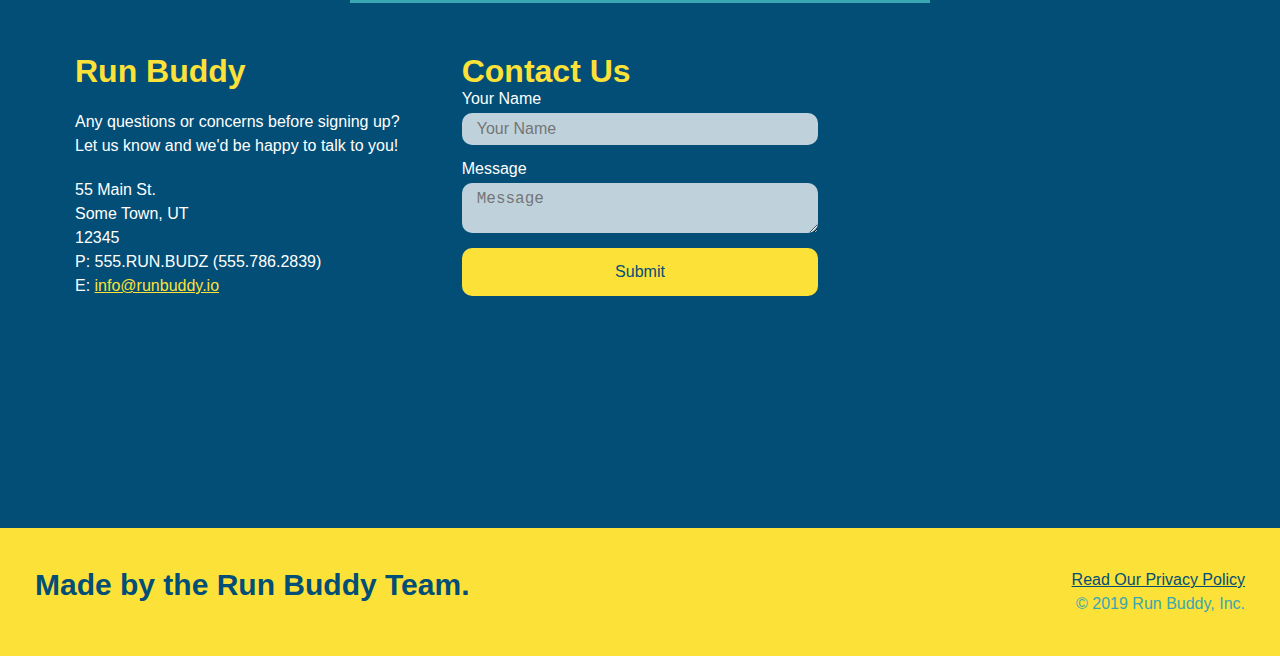
==== commit 5c65bd1f: "added custom form inputs" ====
--- a/index.html
+++ b/index.html
@@ -44,7 +44,6 @@
             <div class="hero-form">
                 <h3>Get Started Today!</h3>
                 <p>Fill out this form and one of our trainers will schedule a consultation.</p>
-                <!-- form element -->
                 <form>
                     <label for="name">Enter your full name:</label>
                     <input type="text" placeholder="Your Name" name="name" id="name" class="form-input" />
@@ -54,14 +53,20 @@
                     <input type="tel" placeholder="Your Phone Number" name="phone number" id="phone number" class="form-input" />
                     <p>
                         Have you ever worked with a trainer before?
-                        <input type="radio" name="trainer confirm" id="trainer-yes" />
-                        <label for="trainer-yes">Yes</label>
-                        <input type="radio" name="trainer confirm" id="trainer-no" />
-                        <label for="trainer-no">No</label>
+                        <span class="radio-wrapper">
+                            <input type="radio" name="trainer confirm" id="trainer-yes" />
+                            <label for="trainer-yes">Yes</label>
+                        </span>
+                        <span class="radio-wrapper">
+                            <input type="radio" name="trainer confirm" id="trainer-no" />
+                            <label for="trainer-no">No</label>
+                        </span>
                     </p>
                     <p>
-                        <label for="age">I acknowledge that I am at least 18 years of age.</label>
-                        <input type="checkbox" name="age" id="age" />
+                        <span class="checkbox-wrapper">
+                            <label for="age">I acknowledge that I am at least 18 years of age.</label>
+                            <input type="checkbox" name="age" id="age" />
+                        </span>
                     </p>
                     <button type="submit">
                         Get Running!
--- a/assets/css/style.css
+++ b/assets/css/style.css
@@ -16,6 +16,14 @@
     display: flex;
     justify-content: space-between;
     flex-wrap: wrap;
+    position: -webkit-sticky;
+    position: sticky;
+    top: 0;
+    background-image: url("../images/hero-bg.jpg");
+    background-size: cover;
+    background-attachment: fixed;
+    background-position: 80%; 
+    z-index: 9999;
 }
 
 header h1 {
@@ -23,6 +31,7 @@
     font-size: 36px;
     color: #fce138;
     margin: 0;
+    text-shadow: 0 0 10px rgba(0, 0, 0, 0.5);
 }
 
 header a {
@@ -46,6 +55,14 @@
     padding: 10px 15px;
     font-weight: lighter;
     font-size: 1.55vw;
+    text-shadow: 0 0 10px rgba(0, 0, 0, 0.5);
+}
+
+header nav ul li a:hover {
+    background: #fce138;
+    color: #024e76;
+    border-radius: 15px;
+    text-shadow: none;
 }
 
 footer {
@@ -80,7 +97,8 @@
 .hero {
     background-image: url("../images/hero-bg.jpg");
     background-size: cover;
-    background-position: center;
+    background-position: 80%;
+    background-attachment: fixed;
     display: flex;
     justify-content: center;
     flex-wrap: wrap;
@@ -100,13 +118,16 @@
     font-style: italic;
     font-size: 55px;
     color: #fce138;
+    text-shadow: 0 0 10px rgba(0, 0, 0, 0.5);
 }
 
 .hero-form {
     color: #024e76;
-    background-color: #fce138;
+    background-color: rgba(252, 225, 56, .8);
     padding: 20px;
     border: solid 3px #024e76;
+    box-shadow: 0 0 10px rgba(0, 0, 0, 0.5);
+    border-radius: 15px;
 }
 
 .hero-form h3 {
@@ -124,8 +145,15 @@
     padding: 7px 15px;
     font-size: 16px;
     color: #024e76;
+    background-color: rgba(255, 255, 255, .75);
     width: 100%;
     margin-bottom: 15px;
+    border-radius: 10px;
+}
+
+.form-input:focus {
+    background-color: rgba(255, 255, 255, 1);
+    outline: none;
 }
 
 .hero-form label {
@@ -138,6 +166,73 @@
     border: none;
     padding: 10px 20px;
     font-size: 16px;
+    border-radius: 10px;
+}
+
+.hero-form button:hover {
+    background-color: #39a6b2;
+}
+
+.radio-wrapper input, .checkbox-wrapper input {
+    opacity: 0;
+}
+
+.radio-wrapper input + label::after {
+    content: none;
+}
+
+.checkbox-wrapper input + label::after {
+    content: none;
+} 
+
+.radio-wrapper input:checked + label::after, .checkbox-wrapper input:checked + label::after {
+    content: "";
+}
+
+.radio-wrapper label, .checkbox-wrapper label {
+    position: relative;
+    left: 10px;
+    margin: 10px;
+    line-height: 1.6;
+}
+
+.radio-wrapper label::before, .checkbox-wrapper label::before {
+    content: "";
+    height: 20px;
+    width: 20px;
+    background-color: rgba(255, 255, 255, 0.75);
+    border: 1px solid #024e76;
+    position: absolute;
+    top: -4px;
+    left: -30px;
+}
+
+.radio-wrapper label::before {
+    border-radius: 50%;
+}
+
+.radio-wrapper label::after {
+    content: "";
+    height: 20px;
+    width: 20px;
+    border-radius: 50%;
+    background: #024e76;
+    position: absolute;
+    top: -3px;
+    left: -29px;
+    background-image: radial-gradient(circle, #39a6b2, #024e76)
+}
+
+.checkbox-wrapper label::after {
+    content: "";
+    height: 6px;
+    width: 14px;
+    border-left: 2px solid #024e76;
+    border-bottom: 2px solid #024e76;
+    position: absolute;
+    left: -26px;
+    top: 1px;
+    transform: rotate(-58deg);
 }
 /* hero style end */
 
@@ -176,11 +271,14 @@
     margin: 50px auto;
     padding-bottom: 50px;
     width: 80%;
-    border-bottom: 1px solid #39a6b2;
     display: flex;
     flex-wrap: wrap;
     align-items: center;
     justify-content: space-between;
+}
+
+.step:not(:last-child) {
+    border-bottom: 1px solid #39a6b2;
 }
 
 .step h3 {
@@ -319,9 +417,16 @@
     padding: 7px 15px;
     font-size: 16px;
     color: #024e76;
+    background-color: rgba(255, 255, 255, .75);
+    border: none;
     width: 100%;
     margin-bottom: 15px;
     margin-top: 5px;
+    border-radius: 10px;
+}
+
+.contact-form input:focus, .contact-form textarea:focus {
+    background-color: rgba(255, 255, 255, 1);
 }
 
 .contact-form button {
@@ -332,25 +437,119 @@
     text-align: center;
     padding: 15px 0;
     font-size: 16px;
+    border-radius: 10px;
+}
+
+.contact-form button:hover {
+    color: #fce138;
+    background: #39a6b2;
 }
 
 /* media query for smaller desktop screens and smaller */
 @media screen and (max-width: 980px) {
-    header h1 a {
-
+    header {
+        padding-bottom: 0;
+        justify-content: center;
+        position: relative;
+    }
+
+    header h1 {
+        width: 100%;
+        text-align: center;
+    }
+
+    header nav ul {
+        margin-top: 20px;
+        width: 100%;
+        justify-content: center;
+    }
+
+    header nav ul li a {
+        font-size: 20px;
+    }
+
+    footer h2, footer div {
+        text-align: center;
+        width: 100%;
+    }
+
+    .hero-cta, .hero-form {
+        width: 100%;
+    }
+
+    .hero-cta {
+        text-align: center;
+    }
+
+    .section-title {
+        width: 80%;
+    }
+
+    .trainer {
+        flex: 0 70%;
+    }
+
+    .contact-info iframe {
+        flex: 1 100%;
     }
 }
 
 /* media query for tablets and smaller */
 @media screen and (max-width: 768px) {
-    header h1 {
-
+    section {
+        padding: 30px 15px;
+    }
+
+    .step h3 {
+        flex: 1 100%;
+        text-align: center;
+    }
+
+    .step-info {
+        flex: 2 100%;
+        text-align: center;
+        justify-content: center;
+    }
+
+    .step-image {
+        flex: 0 32%;
+        margin-right: 0;
+        margin-top: 15px;
+        margin-bottom: 15px;
+    }
+
+    .step-text {
+        flex: 100%;
     }
 }
 
 /*media query for mobile phones and smaller */
 @media screen and (max-width: 575px) {
-    header h1 {
-
+    .hero-form button {
+        width: 100%;
+    }
+
+    .section-title {
+        width: 95%;
+    }
+
+    .intro p {
+        width: 100%;
+    }
+
+    .trainer {
+        flex: 0 100%;
+    }
+
+    .contact-info {
+        text-align: center;
+    }
+
+    .contact-info > * {
+        flex: 0 100%;
+    }
+
+    .contact-form {
+        order: 3;
     }
 }